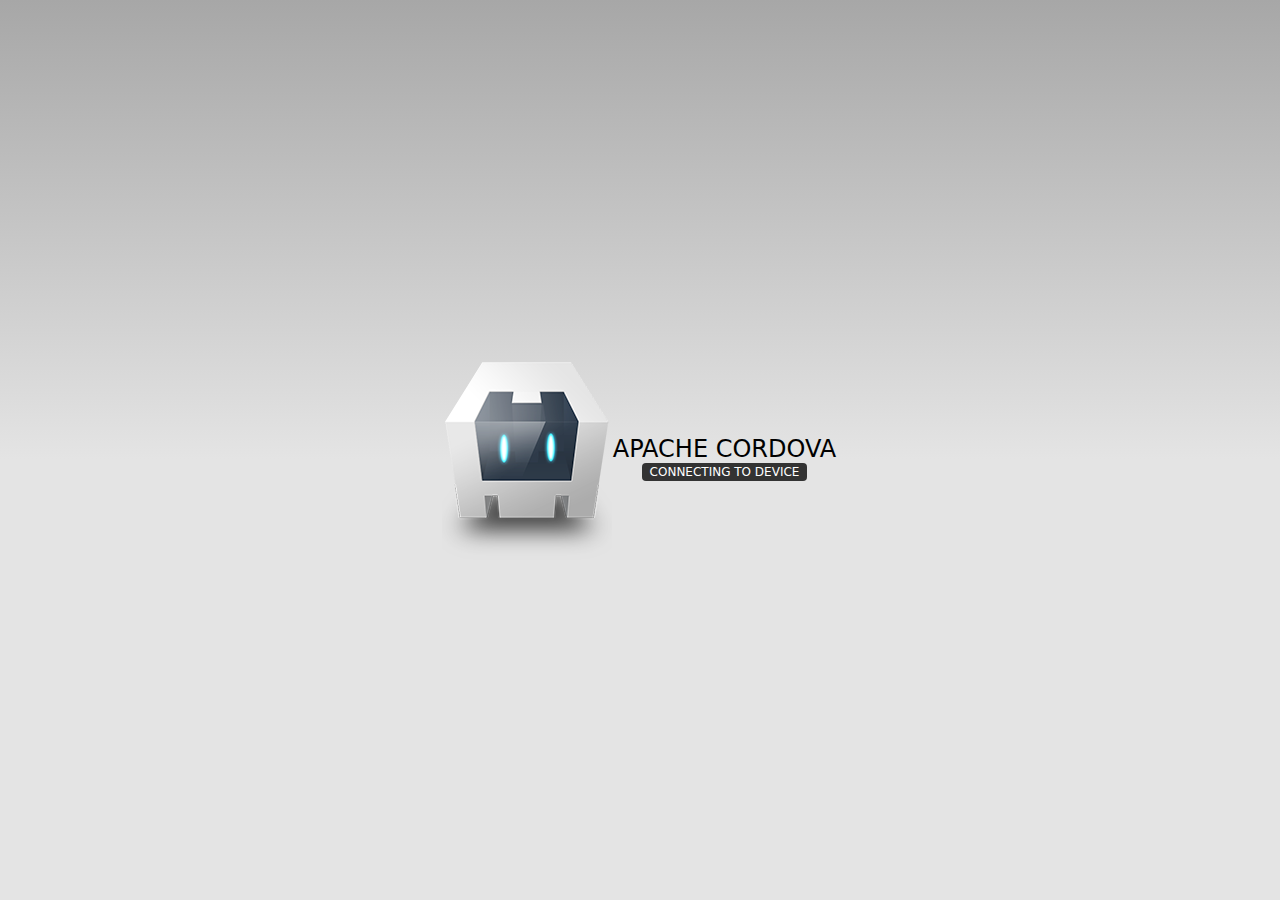
==== www/index.html @ f47e762b "add www files" ====
<!DOCTYPE html>
<!--
    Licensed to the Apache Software Foundation (ASF) under one
    or more contributor license agreements.  See the NOTICE file
    distributed with this work for additional information
    regarding copyright ownership.  The ASF licenses this file
    to you under the Apache License, Version 2.0 (the
    "License"); you may not use this file except in compliance
    with the License.  You may obtain a copy of the License at

    http://www.apache.org/licenses/LICENSE-2.0

    Unless required by applicable law or agreed to in writing,
    software distributed under the License is distributed on an
    "AS IS" BASIS, WITHOUT WARRANTIES OR CONDITIONS OF ANY
     KIND, either express or implied.  See the License for the
    specific language governing permissions and limitations
    under the License.
-->
<html>
    <head>
        <meta charset="utf-8">
        <!--
        Customize this policy to fit your own app's needs. For more guidance, please refer to the docs:
            https://cordova.apache.org/docs/en/latest/
        Some notes:
            * https://ssl.gstatic.com is required only on Android and is needed for TalkBack to function properly
            * Disables use of inline scripts in order to mitigate risk of XSS vulnerabilities. To change this:
                * Enable inline JS: add 'unsafe-inline' to default-src
        -->
        <meta http-equiv="Content-Security-Policy" content="default-src 'self' data: https://ssl.gstatic.com 'unsafe-eval'; style-src 'self' 'unsafe-inline'; media-src *; img-src 'self' data: content:;">
        <meta name="format-detection" content="telephone=no">
        <meta name="msapplication-tap-highlight" content="no">
        <meta name="viewport" content="initial-scale=1, width=device-width, viewport-fit=cover">
        <meta name="color-scheme" content="light dark">
        <link rel="stylesheet" href="css/index.css">
        <title>Hello World</title>
    </head>
    <body>
        <div class="app">
            <h1>Apache Cordova</h1>
            <div id="deviceready" class="blink">
                <p class="event listening">Connecting to Device</p>
                <p class="event received">Device is Ready</p>
            </div>
        </div>
        <script src="cordova.js"></script>
        <script src="js/index.js"></script>
    </body>
</html>
---- www/css/index.css ----
/*
 * Licensed to the Apache Software Foundation (ASF) under one
 * or more contributor license agreements.  See the NOTICE file
 * distributed with this work for additional information
 * regarding copyright ownership.  The ASF licenses this file
 * to you under the Apache License, Version 2.0 (the
 * "License"); you may not use this file except in compliance
 * with the License.  You may obtain a copy of the License at
 *
 * http://www.apache.org/licenses/LICENSE-2.0
 *
 * Unless required by applicable law or agreed to in writing,
 * software distributed under the License is distributed on an
 * "AS IS" BASIS, WITHOUT WARRANTIES OR CONDITIONS OF ANY
 * KIND, either express or implied.  See the License for the
 * specific language governing permissions and limitations
 * under the License.
 */
* {
    -webkit-tap-highlight-color: rgba(0,0,0,0); /* make transparent link selection, adjust last value opacity 0 to 1.0 */
}

body {
    -webkit-touch-callout: none;                /* prevent callout to copy image, etc when tap to hold */
    -webkit-text-size-adjust: none;             /* prevent webkit from resizing text to fit */
    -webkit-user-select: none;                  /* prevent copy paste, to allow, change 'none' to 'text' */
    background-color:#E4E4E4;
    background-image:linear-gradient(to bottom, #A7A7A7 0%, #E4E4E4 51%);
    font-family: system-ui, -apple-system, -apple-system-font, 'Segoe UI', 'Roboto', sans-serif;
    font-size:12px;
    height:100vh;
    margin:0px;
    padding:0px;
    /* Padding to avoid the "unsafe" areas behind notches in the screen */
    padding: env(safe-area-inset-top, 0px) env(safe-area-inset-right, 0px) env(safe-area-inset-bottom, 0px) env(safe-area-inset-left, 0px);
    text-transform:uppercase;
    width:100%;
}

/* Portrait layout (default) */
.app {
    background:url(../img/logo.png) no-repeat center top; /* 170px x 200px */
    position:absolute;             /* position in the center of the screen */
    left:50%;
    top:50%;
    height:50px;                   /* text area height */
    width:225px;                   /* text area width */
    text-align:center;
    padding:180px 0px 0px 0px;     /* image height is 200px (bottom 20px are overlapped with text) */
    margin:-115px 0px 0px -112px;  /* offset vertical: half of image height and text area height */
                                   /* offset horizontal: half of text area width */
}

/* Landscape layout (with min-width) */
@media screen and (min-aspect-ratio: 1/1) and (min-width:400px) {
    .app {
        background-position:left center;
        padding:75px 0px 75px 170px;  /* padding-top + padding-bottom + text area = image height */
        margin:-90px 0px 0px -198px;  /* offset vertical: half of image height */
                                      /* offset horizontal: half of image width and text area width */
    }
}

h1 {
    font-size:24px;
    font-weight:normal;
    margin:0px;
    overflow:visible;
    padding:0px;
    text-align:center;
}

.event {
    border-radius:4px;
    color:#FFFFFF;
    font-size:12px;
    margin:0px 30px;
    padding:2px 0px;
}

.event.listening {
    background-color:#333333;
    display:block;
}

.event.received {
    background-color:#4B946A;
    display:none;
}

#deviceready.ready .event.listening { display: none; }
#deviceready.ready .event.received { display: block; }

@keyframes fade {
    from { opacity: 1.0; }
    50% { opacity: 0.4; }
    to { opacity: 1.0; }
}

.blink {
    animation:fade 3000ms infinite;
    -webkit-animation:fade 3000ms infinite;
}


@media screen and (prefers-color-scheme: dark) {
    body {
        background-image:linear-gradient(to bottom, #585858 0%, #1B1B1B 51%);
    }
}
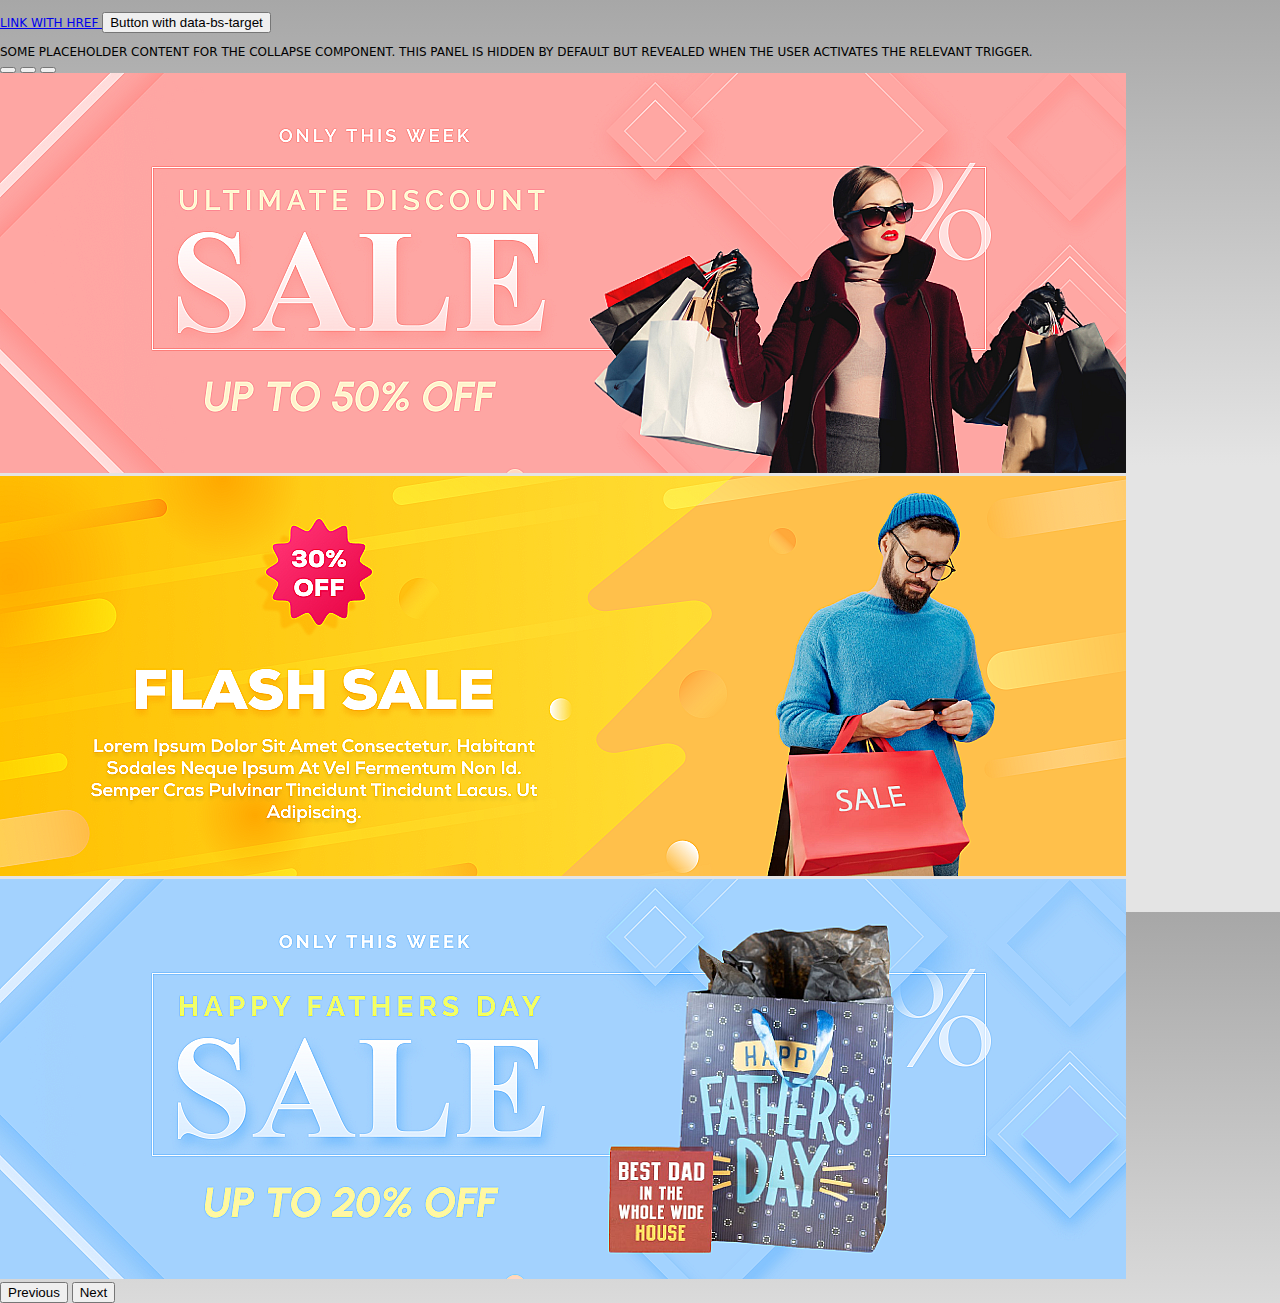
==== commit efaa95de: "index page change" ====
--- a/www/index.html
+++ b/www/index.html
@@ -1,50 +1,67 @@
 <!DOCTYPE html>
-<!--
-    Licensed to the Apache Software Foundation (ASF) under one
-    or more contributor license agreements.  See the NOTICE file
-    distributed with this work for additional information
-    regarding copyright ownership.  The ASF licenses this file
-    to you under the Apache License, Version 2.0 (the
-    "License"); you may not use this file except in compliance
-    with the License.  You may obtain a copy of the License at
-
-    http://www.apache.org/licenses/LICENSE-2.0
-
-    Unless required by applicable law or agreed to in writing,
-    software distributed under the License is distributed on an
-    "AS IS" BASIS, WITHOUT WARRANTIES OR CONDITIONS OF ANY
-     KIND, either express or implied.  See the License for the
-    specific language governing permissions and limitations
-    under the License.
--->
 <html>
     <head>
         <meta charset="utf-8">
-        <!--
-        Customize this policy to fit your own app's needs. For more guidance, please refer to the docs:
-            https://cordova.apache.org/docs/en/latest/
-        Some notes:
-            * https://ssl.gstatic.com is required only on Android and is needed for TalkBack to function properly
-            * Disables use of inline scripts in order to mitigate risk of XSS vulnerabilities. To change this:
-                * Enable inline JS: add 'unsafe-inline' to default-src
-        -->
         <meta http-equiv="Content-Security-Policy" content="default-src 'self' data: https://ssl.gstatic.com 'unsafe-eval'; style-src 'self' 'unsafe-inline'; media-src *; img-src 'self' data: content:;">
         <meta name="format-detection" content="telephone=no">
         <meta name="msapplication-tap-highlight" content="no">
         <meta name="viewport" content="initial-scale=1, width=device-width, viewport-fit=cover">
         <meta name="color-scheme" content="light dark">
+        <link href="css/bootstrap.min.css">
+  
         <link rel="stylesheet" href="css/index.css">
         <title>Hello World</title>
     </head>
     <body>
-        <div class="app">
-            <h1>Apache Cordova</h1>
-            <div id="deviceready" class="blink">
-                <p class="event listening">Connecting to Device</p>
-                <p class="event received">Device is Ready</p>
+        <div class="container">
+            <div class="row">
+                <div class="col-md-12">
+                    <p class="d-inline-flex gap-1">
+                        <a class="btn btn-primary" data-bs-toggle="collapse" href="#collapseExample" role="button" aria-expanded="false" aria-controls="collapseExample">
+                          Link with href
+                        </a>
+                        <button class="btn btn-primary" type="button" data-bs-toggle="collapse" data-bs-target="#collapseExample" aria-expanded="false" aria-controls="collapseExample">
+                          Button with data-bs-target
+                        </button>
+                      </p>
+                      <div class="collapse" id="collapseExample">
+                        <div class="card card-body">
+                          Some placeholder content for the collapse component. This panel is hidden by default but revealed when the user activates the relevant trigger.
+                        </div>
+                      </div>
+                    <div id="carouselExampleIndicators" class="carousel slide">
+                        <div class="carousel-indicators">
+                            <button type="button" data-bs-target="#carouselExampleIndicators" data-bs-slide-to="0" class="active" aria-current="true" aria-label="Slide 1"></button>
+                            <button type="button" data-bs-target="#carouselExampleIndicators" data-bs-slide-to="1" aria-label="Slide 2"></button>
+                            <button type="button" data-bs-target="#carouselExampleIndicators" data-bs-slide-to="2" aria-label="Slide 3"></button>
+                        </div>
+                        <div class="carousel-inner">
+                            <div class="carousel-item active">
+                                <img src="images/slider_one-cover.png" class="d-block w-100" alt="...">
+                            </div>
+                            <div class="carousel-item">
+                                <img src="images/slider_two-cover.png" class="d-block w-100" alt="...">
+                            </div>
+                            <div class="carousel-item">
+                                <img src="images/slider_three-cover.png" class="d-block w-100" alt="...">
+                            </div>
+                        </div>
+                        <button class="carousel-control-prev" type="button" data-bs-target="#carouselExampleIndicators" data-bs-slide="prev">
+                            <span class="carousel-control-prev-icon" aria-hidden="true"></span>
+                            <span class="visually-hidden">Previous</span>
+                        </button>
+                        <button class="carousel-control-next" type="button" data-bs-target="#carouselExampleIndicators" data-bs-slide="next">
+                            <span class="carousel-control-next-icon" aria-hidden="true"></span>
+                            <span class="visually-hidden">Next</span>
+                        </button>
+                      </div>
+                </div>
             </div>
         </div>
+        <script src="js/bootstrap.bundle.min.js"></script>
+        <script src="js/jquery-3.7.1.min.js"></script>
+  
         <script src="cordova.js"></script>
         <script src="js/index.js"></script>
     </body>
-</html>
+</html>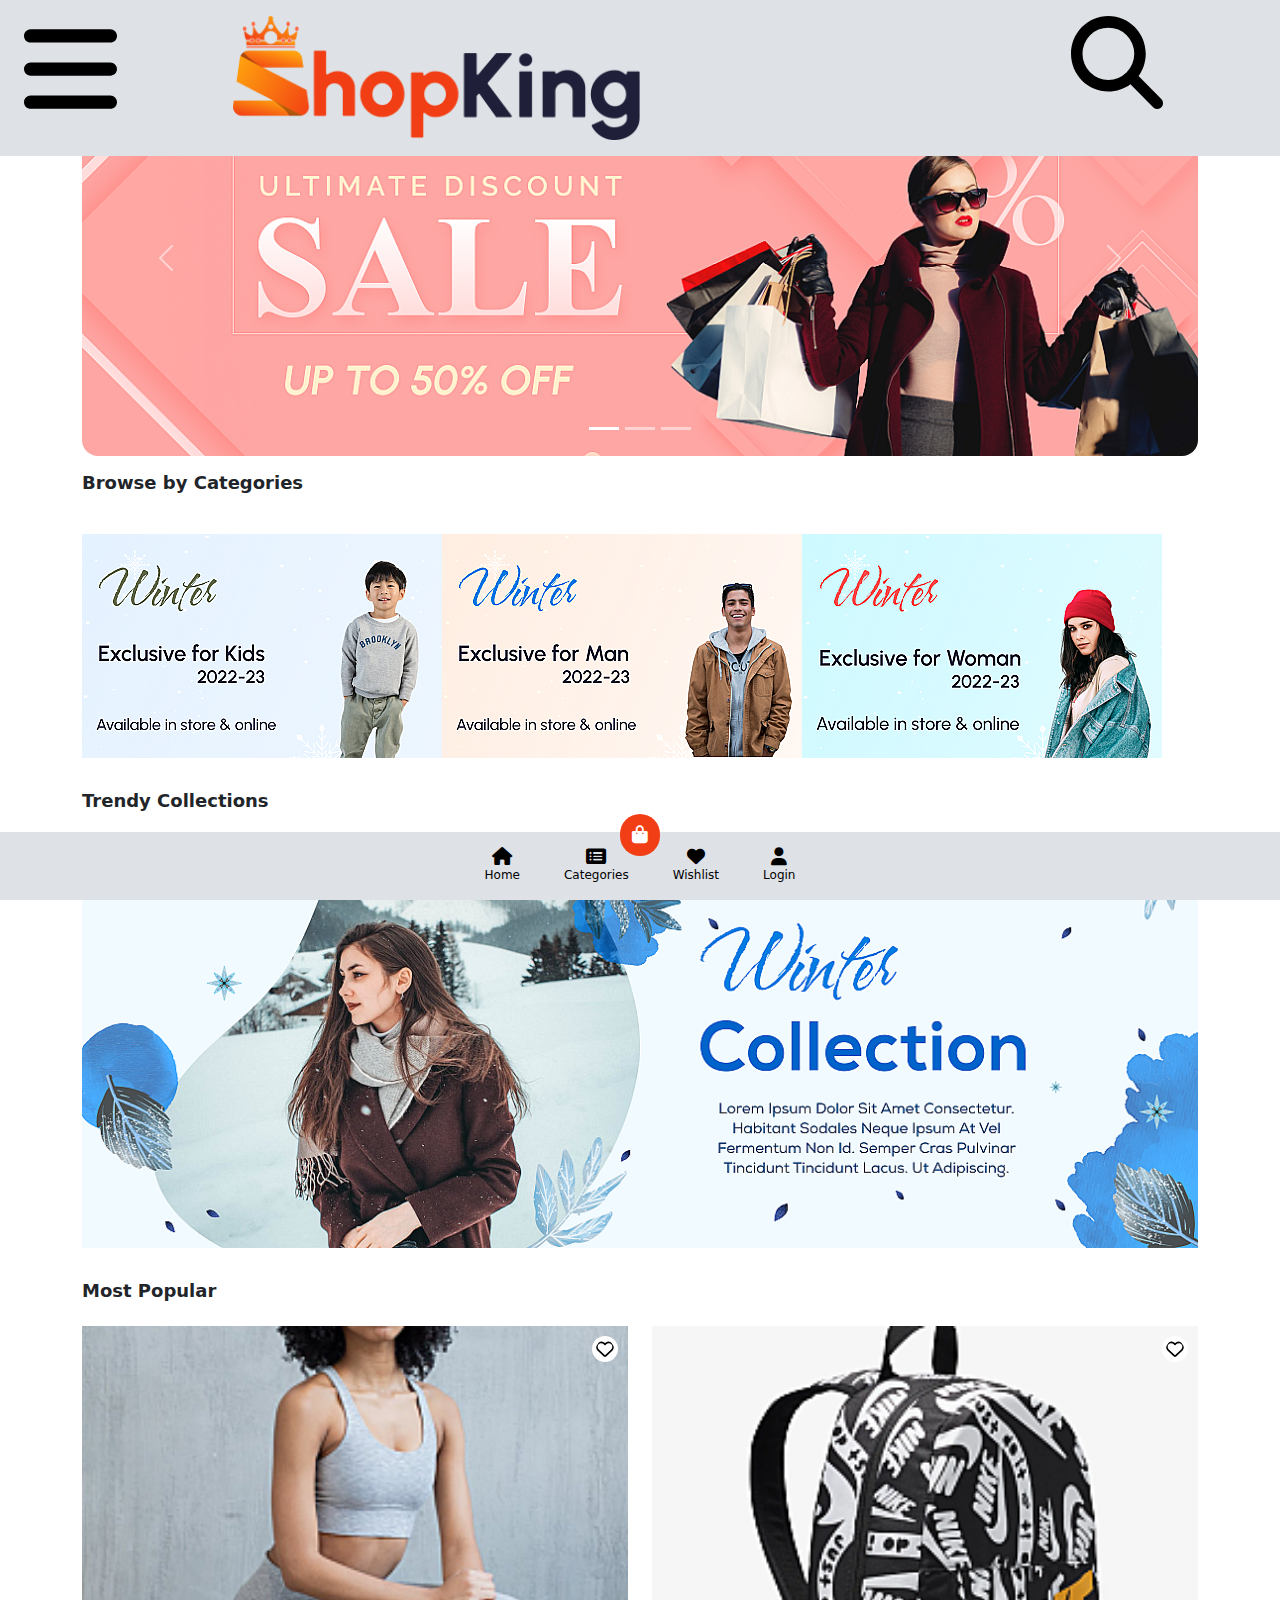
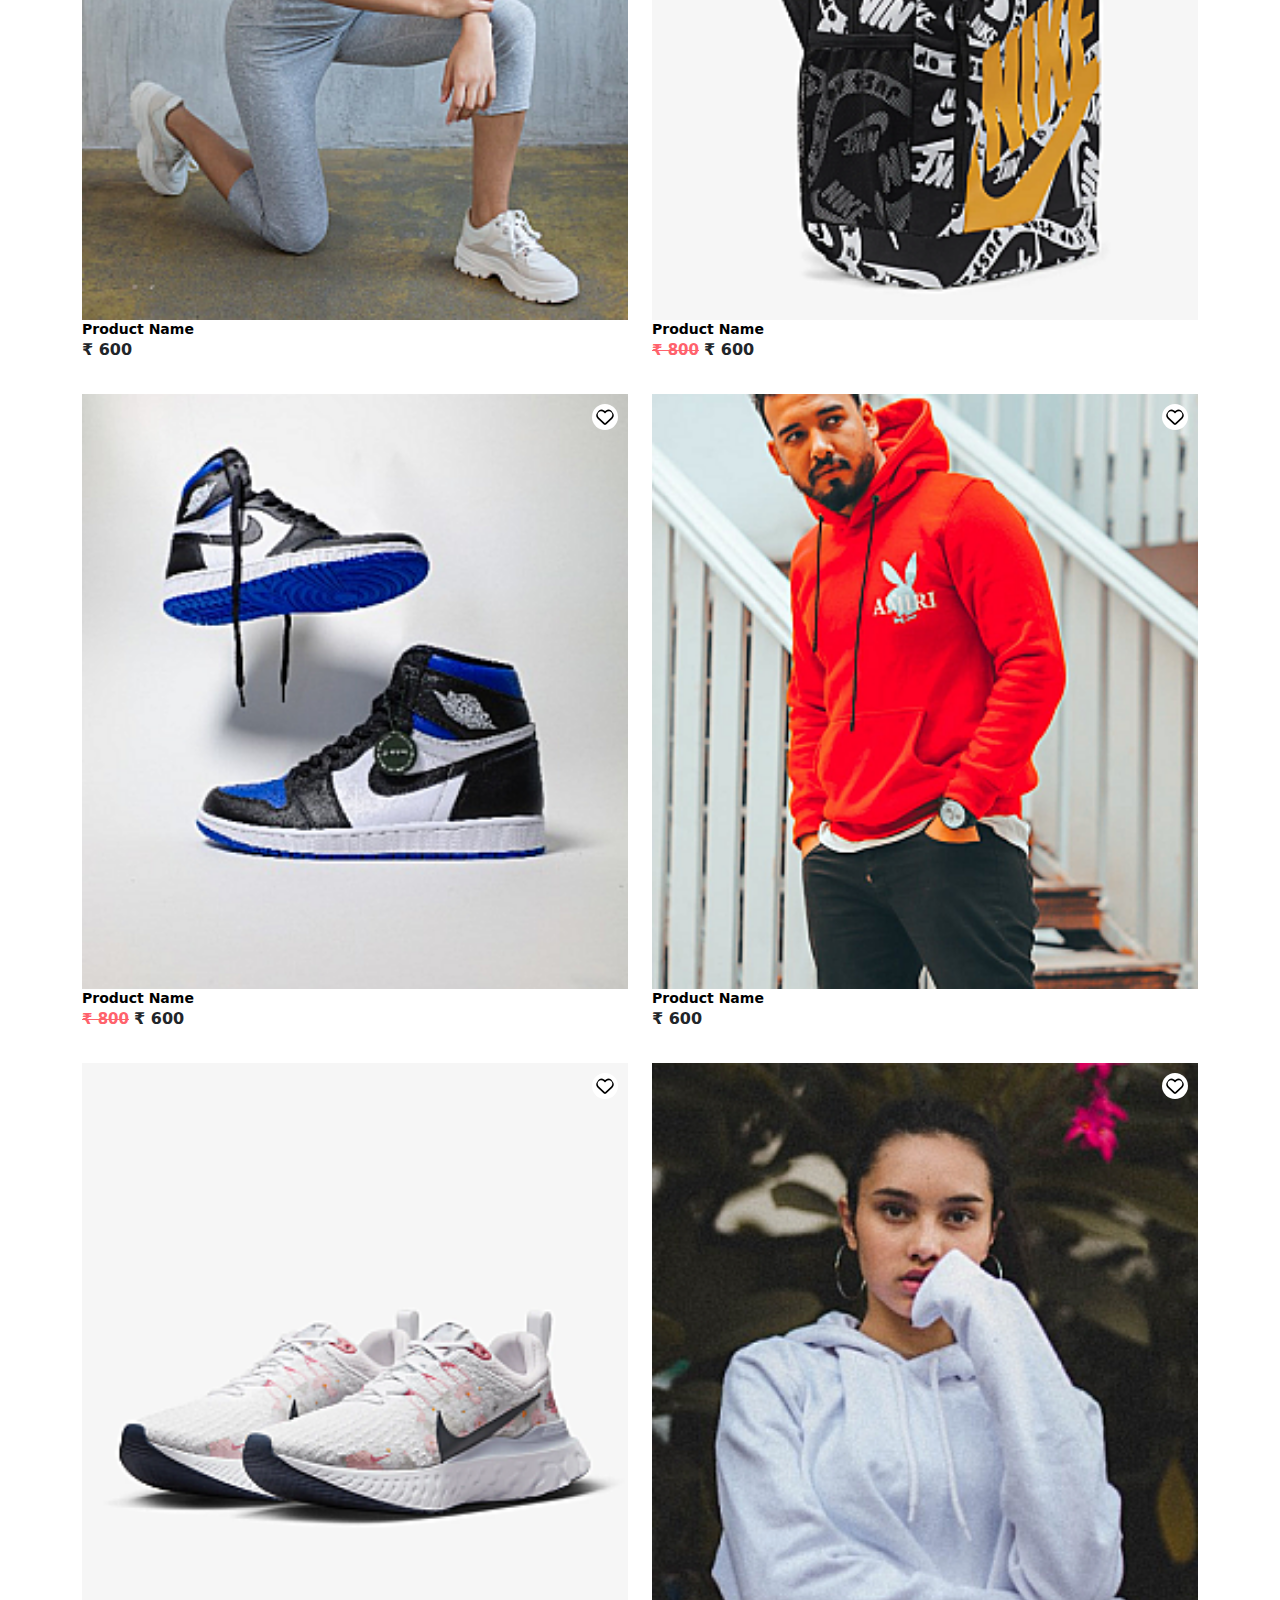
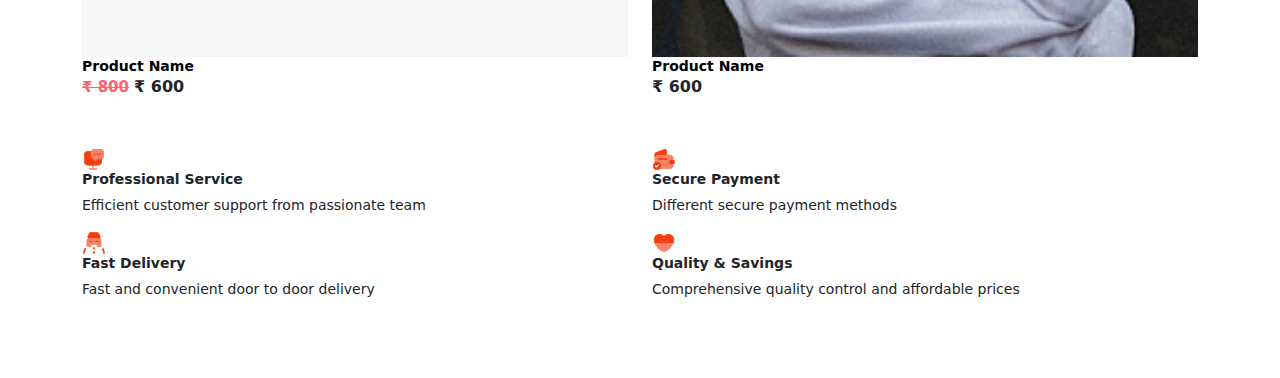
==== commit b907ee3a: "add new files" ====
--- a/www/index.html
+++ b/www/index.html
@@ -2,33 +2,21 @@
 <html>
     <head>
         <meta charset="utf-8">
-        <meta http-equiv="Content-Security-Policy" content="default-src 'self' data: https://ssl.gstatic.com 'unsafe-eval'; style-src 'self' 'unsafe-inline'; media-src *; img-src 'self' data: content:;">
-        <meta name="format-detection" content="telephone=no">
-        <meta name="msapplication-tap-highlight" content="no">
-        <meta name="viewport" content="initial-scale=1, width=device-width, viewport-fit=cover">
-        <meta name="color-scheme" content="light dark">
-        <link href="css/bootstrap.min.css">
+        <meta name="viewport" content="width=device-width, initial-scale=1">
+        <link rel="stylesheet" href="css/bootstrap.min.css">
+        <link rel="stylesheet" href="https://cdn.jsdelivr.net/npm/swiper@9/swiper-bundle.min.css">
   
-        <link rel="stylesheet" href="css/index.css">
-        <title>Hello World</title>
+        <link rel="stylesheet" href="css/style.css">
+        <link rel="stylesheet" href="fontawesome/css/all.min.css">
+        
+        <title>PKP APP</title>
     </head>
     <body>
+        <div class="header"></div>
+
         <div class="container">
             <div class="row">
-                <div class="col-md-12">
-                    <p class="d-inline-flex gap-1">
-                        <a class="btn btn-primary" data-bs-toggle="collapse" href="#collapseExample" role="button" aria-expanded="false" aria-controls="collapseExample">
-                          Link with href
-                        </a>
-                        <button class="btn btn-primary" type="button" data-bs-toggle="collapse" data-bs-target="#collapseExample" aria-expanded="false" aria-controls="collapseExample">
-                          Button with data-bs-target
-                        </button>
-                      </p>
-                      <div class="collapse" id="collapseExample">
-                        <div class="card card-body">
-                          Some placeholder content for the collapse component. This panel is hidden by default but revealed when the user activates the relevant trigger.
-                        </div>
-                      </div>
+                <div class="col-md-12">  
                     <div id="carouselExampleIndicators" class="carousel slide">
                         <div class="carousel-indicators">
                             <button type="button" data-bs-target="#carouselExampleIndicators" data-bs-slide-to="0" class="active" aria-current="true" aria-label="Slide 1"></button>
@@ -54,14 +42,346 @@
                             <span class="carousel-control-next-icon" aria-hidden="true"></span>
                             <span class="visually-hidden">Next</span>
                         </button>
-                      </div>
+                    </div>
+                </div>
+                <div class="col-md-12 py-3">
+                    <h2>Browse by Categories</h2>
+                    <!-- <script src="https://cdn.jsdelivr.net/npm/swiper@11/swiper-element-bundle.min.js"></script> -->
+                    <section class="section slider-section"> 
+                        <div class="swiper swiper-slider">
+                            <div id="all-cat" class="swiper-wrapper">
+                                <!-- <div class="swiper-slide">
+                                    <a href="">
+                                        <img class="w-100" src="images/men-thumb.png" alt="Swiper">
+                                        <span class="text">
+                                            Cat Name
+                                        </span>
+                                    </a> 
+                                </div> 
+                                <div class="swiper-slide">
+                                    <a href="">
+                                        <img class="w-100" src="images/clothing-thumb.png" alt="Swiper">
+                                        <span class="text">
+                                            Cat Name
+                                        </span>
+                                    </a>
+                                    
+                                </div> 
+                                <div class="swiper-slide">
+                                    <a href="">
+                                        <img class="w-100" src="images/hoodies_&_sweatshirts-thumb.png" alt="Swiper">
+                                        <span class="text">
+                                            Cat Name
+                                        </span>
+                                    </a>
+                                    
+                                </div> 
+                                <div class="swiper-slide">
+                                    <a href="">
+                                        <img class="w-100" src="images/jackets_&_vests-thumb.png" alt="Swiper">
+                                        <span class="text">
+                                            Cat Name
+                                        </span>
+                                    </a>
+                                    
+                                </div> 
+                                <div class="swiper-slide">
+                                    <a href="">
+                                        <img class="w-100" src="images/pants_&_tights-thumb.png" alt="Swiper">
+                                        <span class="text">
+                                            Cat Name
+                                        </span>
+                                    </a>
+                                    
+                                </div> 
+                                <div class="swiper-slide">
+                                    <a href="">
+                                        <img class="w-100" src="images/shoes-thumb.png" alt="Swiper">
+                                        <span class="text">
+                                            Cat Name
+                                        </span>
+                                    </a>
+                                    
+                                </div> 
+                                <div class="swiper-slide">
+                                    <a href="">
+                                        <img class="w-100" src="images/tops_&_t-shirts-thumb.png" alt="Swiper">
+                                        <span class="text">
+                                            Cat Name
+                                        </span>
+                                    </a>
+                                    
+                                </div> 
+                                <div class="swiper-slide">
+                                    <a href="">
+                                        <img class="w-100" src="images/shoes-thumb.png" alt="Swiper">
+                                        <span class="text">
+                                            Cat Name
+                                        </span>
+                                    </a> 
+                                </div>  -->
+                            </div>
+                        </div> 
+                    </section>  
+                </div>
+                <div class="col-md-12 py-3"> 
+                    <section class="section slider-section"> 
+                        <div class="swiper winter-slider">
+                            <div class="swiper-wrapper">
+                                <div class="winter-slider">
+                                    <a href="">
+                                        <img class="w-100" src="images/winter_exclusive_for_kids-cover.png" alt="Swiper"> 
+                                    </a>
+                                    
+                                </div> 
+                                <div class="winter-slider">
+                                    <a href="">
+                                        <img class="w-100" src="images/winter_exclusive_for_man-cover.png" alt="Swiper"> 
+                                    </a>
+                                    
+                                </div> 
+                                <div class="winter-slider">
+                                    <a href="">
+                                        <img class="w-100" src="images/winter_exclusive_for_woman-cover.png" alt="Swiper"> 
+                                    </a>
+                                    
+                                </div>  
+                            </div>
+                        </div> 
+                    </section> 
+                </div>
+                <div class="col-md-12 py-3">
+                    <h2>Trendy Collections</h2>
+                    <div class="row" id="all">
+                        <!-- <div class="col-6 my-3">
+                            <div class="img-box"> 
+                                <img class="wishlist-icon" src="images/heart-regular.svg" alt="Icon"> 
+                                <a href="">
+                                    <img class="w-100" src="images/1-cover.png" alt="Image">
+                                </a>
+                            </div>
+                            <div class="text-box">
+                                <a href="">
+                                    <p>Product Name</p>
+                                </a> 
+                                <span>&#8377; 600</span>
+                            </div>  
+                        </div>  -->
+                        <!-- <div class="col-6 my-3">
+                            <div class="img-box"> 
+                                <img class="wishlist-icon" src="images/heart-regular.svg" alt="Icon"> 
+                                <a href="">
+                                    <img class="w-100" src="images/1-cover (1).png" alt="Image">
+                                </a>
+                            </div>
+                            <div class="text-box">
+                                <a href="">
+                                    <p>Product Name</p>
+                                </a>
+                                <span class="sale">&#8377; 800</span>
+                                <span>&#8377; 600</span>
+                            </div>  
+                        </div> 
+                        <div class="col-6 my-3">
+                            <div class="img-box"> 
+                                <img class="wishlist-icon" src="images/heart-regular.svg" alt="Icon"> 
+                                <a href="">
+                                    <img class="w-100" src="images/1-cover (2).png" alt="Image">
+                                </a>
+                            </div>
+                            <div class="text-box">
+                                <a href="">
+                                    <p>Product Name</p>
+                                </a>
+                                <span class="sale">&#8377; 800</span>
+                                <span>&#8377; 600</span>
+                            </div>  
+                        </div> 
+                        <div class="col-6 my-3">
+                            <div class="img-box"> 
+                                <img class="wishlist-icon" src="images/heart-regular.svg" alt="Icon"> 
+                                <a href="">
+                                    <img class="w-100" src="images/1-cover (3).png" alt="Image">
+                                </a>
+                            </div>
+                            <div class="text-box">
+                                <a href="">
+                                    <p>Product Name</p>
+                                </a> 
+                                <span>&#8377; 600</span>
+                            </div>  
+                        </div> 
+                        <div class="col-6 my-3">
+                            <div class="img-box"> 
+                                <img class="wishlist-icon" src="images/heart-regular.svg" alt="Icon"> 
+                                <a href="">
+                                    <img class="w-100" src="images/1-cover (4).png" alt="Image">
+                                </a>
+                            </div>
+                            <div class="text-box">
+                                <a href="">
+                                    <p>Product Name</p>
+                                </a>
+                                <span class="sale">&#8377; 800</span>
+                                <span>&#8377; 600</span>
+                            </div>  
+                        </div> 
+                        <div class="col-6 my-3">
+                            <div class="img-box"> 
+                                <img class="wishlist-icon" src="images/heart-regular.svg" alt="Icon"> 
+                                <a href="">
+                                    <img class="w-100" src="images/1-cover (5).png" alt="Image">
+                                </a>
+                            </div>
+                            <div class="text-box">
+                                <a href="">
+                                    <p>Product Name</p>
+                                </a> 
+                                <span>&#8377; 600</span>
+                            </div>  
+                        </div>  -->
+                    </div>
+                </div>
+                <div class="col-md-12 py-3">
+                    <a href="">
+                        <img class="w-100" src="images/winter_collection-preview.png" alt="Image">
+                    </a>
+                </div>
+                <div class="col-md-12 py-3">
+                    <h2>Most Popular</h2>
+                    <div class="row">
+                        <div class="col-6 my-3">
+                            <div class="img-box"> 
+                                <img class="wishlist-icon" src="images/heart-regular.svg" alt="Icon"> 
+                                <a href="">
+                                    <img class="w-100" src="images/1-cover (6).png" alt="Image">
+                                </a>
+                            </div>
+                            <div class="text-box">
+                                <a href="">
+                                    <p>Product Name</p>
+                                </a> 
+                                <span>&#8377; 600</span>
+                            </div>  
+                        </div> 
+                        <div class="col-6 my-3">
+                            <div class="img-box"> 
+                                <img class="wishlist-icon" src="images/heart-regular.svg" alt="Icon"> 
+                                <a href="">
+                                    <img class="w-100" src="images/1-cover (7).png" alt="Image">
+                                </a>
+                            </div>
+                            <div class="text-box">
+                                <a href="">
+                                    <p>Product Name</p>
+                                </a>
+                                <span class="sale">&#8377; 800</span>
+                                <span>&#8377; 600</span>
+                            </div>  
+                        </div> 
+                        <div class="col-6 my-3">
+                            <div class="img-box"> 
+                                <img class="wishlist-icon" src="images/heart-regular.svg" alt="Icon"> 
+                                <a href="">
+                                    <img class="w-100" src="images/1-cover (8).png" alt="Image">
+                                </a>
+                            </div>
+                            <div class="text-box">
+                                <a href="">
+                                    <p>Product Name</p>
+                                </a>
+                                <span class="sale">&#8377; 800</span>
+                                <span>&#8377; 600</span>
+                            </div>  
+                        </div> 
+                        <div class="col-6 my-3">
+                            <div class="img-box"> 
+                                <img class="wishlist-icon" src="images/heart-regular.svg" alt="Icon"> 
+                                <a href="">
+                                    <img class="w-100" src="images/1-cover (9).png" alt="Image">
+                                </a>
+                            </div>
+                            <div class="text-box">
+                                <a href="">
+                                    <p>Product Name</p>
+                                </a> 
+                                <span>&#8377; 600</span>
+                            </div>  
+                        </div> 
+                        <div class="col-6 my-3">
+                            <div class="img-box"> 
+                                <img class="wishlist-icon" src="images/heart-regular.svg" alt="Icon"> 
+                                <a href="">
+                                    <img class="w-100" src="images/1-cover (10).png" alt="Image">
+                                </a>
+                            </div>
+                            <div class="text-box">
+                                <a href="">
+                                    <p>Product Name</p>
+                                </a>
+                                <span class="sale">&#8377; 800</span>
+                                <span>&#8377; 600</span>
+                            </div>  
+                        </div> 
+                        <div class="col-6 my-3">
+                            <div class="img-box"> 
+                                <img class="wishlist-icon" src="images/heart-regular.svg" alt="Icon"> 
+                                <a href="">
+                                    <img class="w-100" src="images/1-cover (11).png" alt="Image">
+                                </a>
+                            </div>
+                            <div class="text-box">
+                                <a href="">
+                                    <p>Product Name</p>
+                                </a> 
+                                <span>&#8377; 600</span>
+                            </div>  
+                        </div> 
+                    </div>
+                </div>
+                <div class="col-md-12 py-3 mb-5">
+                    <div class="row">
+                        <div class="col-6">
+                            <div class="box">
+                                <img src="images/professional_service-thumb.png" alt="Icon">
+                                <h3>Professional Service</h3>
+                                <p>Efficient customer support from passionate team</p>
+                            </div> 
+                        </div>
+                        <div class="col-6">
+                            <div class="box">
+                                <img src="images/secure_payment-thumb.png" alt="Icon">
+                                <h3>Secure Payment</h3>
+                                <p>Different secure payment methods</p>
+                            </div> 
+                        </div> 
+                        <div class="col-6">
+                            <div class="box">
+                                <img src="images/fast_delivery-thumb.png" alt="Icon">
+                                <h3>Fast Delivery</h3>
+                                <p>Fast and convenient door to door delivery</p>
+                            </div> 
+                        </div>
+                        <div class="col-6">
+                            <div class="box">
+                                <img src="images/quality_&_savings-thumb.png" alt="Icon">
+                                <h3>Quality & Savings</h3>
+                                <p>Comprehensive quality control and affordable prices</p>
+                            </div> 
+                        </div>
+                    </div>
                 </div>
             </div>
         </div>
-        <script src="js/bootstrap.bundle.min.js"></script>
-        <script src="js/jquery-3.7.1.min.js"></script>
-  
-        <script src="cordova.js"></script>
+
+
+        <script src="js/jquery-3.7.1.min.js"></script> 
+        <script src="js/bootstrap.bundle.min.js"></script> 
+        <script src="https://cdn.jsdelivr.net/npm/swiper@9/swiper-bundle.min.js"></script> 
         <script src="js/index.js"></script>
+        <script src="js/custom.js"></script> 
+        <script>
+            header();
+        </script>
     </body>
 </html>--- a/www/css/style.css
+++ b/www/css/style.css
@@ -0,0 +1,356 @@
+/* ============================= Index ================================= */
+h1.title {
+    color: #f23e14;
+    font-size: 26px;
+}
+i.fa{
+    cursor: pointer;
+}
+.container {
+    padding-top: 60px;
+}
+header {
+    position: fixed;
+    z-index: 99;
+    background-color: #dee2e6;
+}
+body{
+    position: relative;
+}
+nav {
+    position: fixed;
+    z-index: 99;
+    background: #dee2e6;
+    width: 100%;
+    bottom: 0;
+}
+nav .nav-item a i {
+    display: block;
+    text-align: center;
+    font-size: 18px;
+}
+i.fa-solid.fa-bag-shopping {
+    color: #fff;
+}
+nav a.nav-link {
+    font-size: 12px;
+    color: #000;
+}
+li.nav-item.cart-bag {
+    position: absolute;
+    top: -18px;
+}
+li.nav-item.cart-bag {
+    position: absolute;
+    top: -18px;
+    background: #f23e14;
+    border-radius: 100px;
+}
+.cart-bag a.nav-link { 
+    padding: 12px 12px; 
+}
+nav li.nav-item {
+    margin: 0 6px;
+}
+
+.carousel-item img {
+    border-radius: 16px;
+}
+
+
+
+/* Home Category Slider */
+.swiper-slide img {
+    border-top-right-radius: 16px;
+    border-top-left-radius: 16px;
+}
+.swiper-slide {
+    margin-right: 16px;
+    text-align: center;
+}
+.swiper-slide a {
+    font-size: 12px;
+    font-weight: 500;
+    color: #000;
+    text-decoration: none;
+}
+.slider-section a span.text {
+    text-transform: capitalize;
+    line-height: 16px;
+    display: block;
+    margin: 10px 0 0 0;
+}
+/*  */
+h2 {
+    font-size: 18px;
+    font-weight: 700;
+}
+img.wishlist-icon {
+    position: absolute;
+    width: 26px;
+    right: 10px;
+    top: 10px;
+    background: #fff;
+    padding: 4px;
+    border-radius: 100px;
+}
+.img-box {
+    position: relative;
+}
+.text-box a p, .text-box a {
+    font-size: 14px;
+    text-decoration: none;
+    color: #000;
+    font-weight: 600;
+    margin: 0;
+}
+.text-box span {
+    font-size: 16px;
+    font-weight: 700;
+}
+.text-box span.sale {
+    text-decoration-line: line-through;
+    font-size: 15px;
+    font-weight: 600;
+    color: #ff626c;
+}
+h3 {
+    font-size: 14px;
+    font-weight: 600;
+}
+p {
+    font-size: 14px;
+    line-height: 18px;
+}
+
+/* ========= Mobile Menu ========== */
+.menu-toggle{ 
+    height: 100%;
+    width: 80%;
+    top: 0;
+    left: -90%;
+    background: #fff;
+    overflow-y: auto;
+    scrollbar-width: none;
+    -ms-overflow-style: none;
+    z-index: 1099;
+    -webkit-transition: left 0.35s ease;
+    -moz-transition: left 0.35s ease;
+    -o-transition: left 0.35s ease;
+    transition: left 0.35s ease;
+}
+.cart-toggle{ 
+    height: 100%;
+    width: 100%;
+    top: 0;
+    right: -100%;
+    background: #fff;
+    overflow-y: auto;
+    scrollbar-width: none;
+    -ms-overflow-style: none;
+    z-index: 1099;
+    -webkit-transition: right 0.35s ease;
+    -moz-transition: right 0.35s ease;
+    -o-transition: right 0.35s ease;
+    transition: right 0.35s ease;
+}
+.menu-overlay {
+    background: rgba(0, 0, 0, .6);
+    width: 100%;
+    height: 100%;
+    position: fixed;
+    z-index: 99;
+    display: none;
+    overflow-y: auto;
+    scrollbar-width: none;
+    -ms-overflow-style: none; 
+    -webkit-transition: left 0.35s ease;
+    -moz-transition: left 0.35s ease;
+    -o-transition: left 0.35s ease;
+    transition: left 0.35s ease;
+}
+.menu-items li a {
+    color: #000;
+    text-decoration: none;
+}
+.menu-items li {
+    padding: 8px 0;
+    border-bottom: 1px solid #e7e7e7;
+}
+a.close-menu {
+    color: #f23e14;
+    border: 2px solid #f23e14;
+    border-radius: 100px; 
+    font-size: 10px;
+    width: 20px;
+    display: inline-block;
+    height: 20px;
+    text-align: center;
+}
+.open-menu {
+    cursor: pointer;
+}
+.info ul li a {
+    text-decoration: none;
+    color: #000;
+    font-size: 12px;
+}
+.info ul li.list-group-item {
+    border: 0;
+    padding-left: 0; 
+    padding-right: 11px;
+    line-height: 13px;
+}
+.follow-us a {
+    text-decoration: none;
+    font-size: 22px;
+    color: #000;
+    padding: 0 6px;
+}
+a.nav-link:hover,.menu-items li a:hover {
+    color: #f23e14;
+}
+
+/* ========= Cateory Menu========== */
+.cat-side-menu ul.dropdown-menu.show {
+    position: relative !important;
+    transform: none !important;
+}
+.cat-side-menu button.dropdown-toggle {
+    width: 100%;
+    text-align: left;
+}
+.dropdown-toggle::after {
+    position: absolute;
+    top: 18px;
+    right: 20px;
+} 
+.cat-side-menu .img-box a img {
+    height: 60px;
+}
+.cat-side-menu .nav-pills .nav-link.active {
+    background: #f23e14;
+    color:#fff;
+}
+.cat-side-menu .nav-pills .nav-link {
+    border: 1px solid #f23e14;
+    color: #f23e14;
+    padding: 10px;
+    margin: 8px 0;
+}
+.cat-side-menu .tab-content .tab-pane.show {
+    display: flex;
+}
+
+/* ========= Cart Menu========== */
+.cart-toggle .cart-box img {
+    width: 100px;
+}
+.cart-toggle button {
+    background-color: #f23e14;
+    color: #fff;
+    border-radius: 100px;
+    border: 1px solid #f23e14;
+}
+.cart-toggle button:hover, .cart-toggle button:active {
+    background-color: transparent;
+    border-color: #f23e14;
+    color:#f23e14;
+}
+
+/* ========= Cart Quantity ========== */
+span.plus, span.minus {
+    font-size: 20px;
+    cursor: pointer;
+} 
+.number {
+    border: 1px solid #f23e14;
+    width: 100%;
+    margin: 20px 0;
+    background: #f23e14;
+    display: table-cell;
+}
+.number .minus, .number .plus {
+    padding: 6px 10px;
+    border: 2px solid #f23e14;
+    background: #f23e14;
+    color: #fff;
+}
+.number input {
+    width: 30px;
+    border: 0; 
+    background: #f23e14;
+    color: #fff;
+    height: 45px;
+}
+
+/* ========= Product Page ========== */
+.product-page ul li {
+    width: 50%;
+    display: inline-flex;
+    padding: 12px;
+}
+li a {
+    text-decoration: none;
+    color: #000;
+    font-size: 16px;
+}
+
+/* ========= Product Detail ========== */
+.product-detail h3 {
+    font-size: 20px;
+    font-weight: 700;
+    margin: 20px 0;
+}
+.product-detail span {
+    font-size: 20px;
+    font-weight: 600;
+    margin: 20px 0;
+}
+.nav-tabs li .nav-link {
+    padding: 10px 20px;
+    border: 1px solid #1f1f39;
+    border-radius: 100px;
+    margin: 20px 20px 20px 0;
+    color: #1f1f39;
+}
+.nav-tabs li .nav-link.active {
+    background-color: #1f1f39;
+    color: #fff; 
+}
+a.btn:hover {
+    border: 1px solid #f23e14;
+    color: #f23e14;
+}
+a.btn {
+    background: #f23e14;
+    color: #fff;
+    border: 1px solid #f23e14;
+    border-radius: 100px;
+    padding: 10px 30px;
+}
+a.addToCart.btn:hover i {
+    color: #f23e14;
+}
+
+/* ========= Product Page ========== */
+.product-page .dropdown {
+    background: #f23e14;
+    color: #fff;
+    border: 1px solid #f23e14;
+    border-radius: 100px;
+    padding: 10px 30px;
+}
+.product-page .dropdown a.dropdown-toggle {
+    color: #fff;
+    text-decoration: none;
+}
+.product-page .row {
+    align-items: baseline;
+}
+
+/* ========= Login Page ========== */
+.links a { 
+    color: #f23e14;
+    padding: 10px;
+}--- a/www/fontawesome/css/all.min.css
+++ b/www/fontawesome/css/all.min.css
@@ -0,0 +1,9 @@
+/*!
+ * Font Awesome Free 6.5.1 by @fontawesome - https://fontawesome.com
+ * License - https://fontawesome.com/license/free (Icons: CC BY 4.0, Fonts: SIL OFL 1.1, Code: MIT License)
+ * Copyright 2023 Fonticons, Inc.
+ */
+.fa{font-family:var(--fa-style-family,"Font Awesome 6 Free");font-weight:var(--fa-style,900)}.fa,.fa-brands,.fa-classic,.fa-regular,.fa-sharp,.fa-solid,.fab,.far,.fas{-moz-osx-font-smoothing:grayscale;-webkit-font-smoothing:antialiased;display:var(--fa-display,inline-block);font-style:normal;font-variant:normal;line-height:1;text-rendering:auto}.fa-classic,.fa-regular,.fa-solid,.far,.fas{font-family:"Font Awesome 6 Free"}.fa-brands,.fab{font-family:"Font Awesome 6 Brands"}.fa-1x{font-size:1em}.fa-2x{font-size:2em}.fa-3x{font-size:3em}.fa-4x{font-size:4em}.fa-5x{font-size:5em}.fa-6x{font-size:6em}.fa-7x{font-size:7em}.fa-8x{font-size:8em}.fa-9x{font-size:9em}.fa-10x{font-size:10em}.fa-2xs{font-size:.625em;line-height:.1em;vertical-align:.225em}.fa-xs{font-size:.75em;line-height:.08333em;vertical-align:.125em}.fa-sm{font-size:.875em;line-height:.07143em;vertical-align:.05357em}.fa-lg{font-size:1.25em;line-height:.05em;vertical-align:-.075em}.fa-xl{font-size:1.5em;line-height:.04167em;vertical-align:-.125em}.fa-2xl{font-size:2em;line-height:.03125em;vertical-align:-.1875em}.fa-fw{text-align:center;width:1.25em}.fa-ul{list-style-type:none;margin-left:var(--fa-li-margin,2.5em);padding-left:0}.fa-ul>li{position:relative}.fa-li{left:calc(var(--fa-li-width, 2em)*-1);position:absolute;text-align:center;width:var(--fa-li-width,2em);line-height:inherit}.fa-border{border-radius:var(--fa-border-radius,.1em);border:var(--fa-border-width,.08em) var(--fa-border-style,solid) var(--fa-border-color,#eee);padding:var(--fa-border-padding,.2em .25em .15em)}.fa-pull-left{float:left;margin-right:var(--fa-pull-margin,.3em)}.fa-pull-right{float:right;margin-left:var(--fa-pull-margin,.3em)}.fa-beat{-webkit-animation-name:fa-beat;animation-name:fa-beat;-webkit-animation-delay:var(--fa-animation-delay,0s);animation-delay:var(--fa-animation-delay,0s);-webkit-animation-direction:var(--fa-animation-direction,normal);animation-direction:var(--fa-animation-direction,normal);-webkit-animation-duration:var(--fa-animation-duration,1s);animation-duration:var(--fa-animation-duration,1s);-webkit-animation-iteration-count:var(--fa-animation-iteration-count,infinite);animation-iteration-count:var(--fa-animation-iteration-count,infinite);-webkit-animation-timing-function:var(--fa-animation-timing,ease-in-out);animation-timing-function:var(--fa-animation-timing,ease-in-out)}.fa-bounce{-webkit-animation-name:fa-bounce;animation-name:fa-bounce;-webkit-animation-delay:var(--fa-animation-delay,0s);animation-delay:var(--fa-animation-delay,0s);-webkit-animation-direction:var(--fa-animation-direction,normal);animation-direction:var(--fa-animation-direction,normal);-webkit-animation-duration:var(--fa-animation-duration,1s);animation-duration:var(--fa-animation-duration,1s);-webkit-animation-iteration-count:var(--fa-animation-iteration-count,infinite);animation-iteration-count:var(--fa-animation-iteration-count,infinite);-webkit-animation-timing-function:var(--fa-animation-timing,cubic-bezier(.28,.84,.42,1));animation-timing-function:var(--fa-animation-timing,cubic-bezier(.28,.84,.42,1))}.fa-fade{-webkit-animation-name:fa-fade;animation-name:fa-fade;-webkit-animation-iteration-count:var(--fa-animation-iteration-count,infinite);animation-iteration-count:var(--fa-animation-iteration-count,infinite);-webkit-animation-timing-function:var(--fa-animation-timing,cubic-bezier(.4,0,.6,1));animation-timing-function:var(--fa-animation-timing,cubic-bezier(.4,0,.6,1))}.fa-beat-fade,.fa-fade{-webkit-animation-delay:var(--fa-animation-delay,0s);animation-delay:var(--fa-animation-delay,0s);-webkit-animation-direction:var(--fa-animation-direction,normal);animation-direction:var(--fa-animation-direction,normal);-webkit-animation-duration:var(--fa-animation-duration,1s);animation-duration:var(--fa-animation-duration,1s)}.fa-beat-fade{-webkit-animation-name:fa-beat-fade;animation-name:fa-beat-fade;-webkit-animation-iteration-count:var(--fa-animation-iteration-count,infinite);animation-iteration-count:var(--fa-animation-iteration-count,infinite);-webkit-animation-timing-function:var(--fa-animation-timing,cubic-bezier(.4,0,.6,1));animation-timing-function:var(--fa-animation-timing,cubic-bezier(.4,0,.6,1))}.fa-flip{-webkit-animation-name:fa-flip;animation-name:fa-flip;-webkit-animation-delay:var(--fa-animation-delay,0s);animation-delay:var(--fa-animation-delay,0s);-webkit-animation-direction:var(--fa-animation-direction,normal);animation-direction:var(--fa-animation-direction,normal);-webkit-animation-duration:var(--fa-animation-duration,1s);animation-duration:var(--fa-animation-duration,1s);-webkit-animation-iteration-count:var(--fa-animation-iteration-count,infinite);animation-iteration-count:var(--fa-animation-iteration-count,infinite);-webkit-animation-timing-function:var(--fa-animation-timing,ease-in-out);animation-timing-function:var(--fa-animation-timing,ease-in-out)}.fa-shake{-webkit-animation-name:fa-shake;animation-name:fa-shake;-webkit-animation-duration:var(--fa-animation-duration,1s);animation-duration:var(--fa-animation-duration,1s);-webkit-animation-iteration-count:var(--fa-animation-iteration-count,infinite);animation-iteration-count:var(--fa-animation-iteration-count,infinite);-webkit-animation-timing-function:var(--fa-animation-timing,linear);animation-timing-function:var(--fa-animation-timing,linear)}.fa-shake,.fa-spin{-webkit-animation-delay:var(--fa-animation-delay,0s);animation-delay:var(--fa-animation-delay,0s);-webkit-animation-direction:var(--fa-animation-direction,normal);animation-direction:var(--fa-animation-direction,normal)}.fa-spin{-webkit-animation-name:fa-spin;animation-name:fa-spin;-webkit-animation-duration:var(--fa-animation-duration,2s);animation-duration:var(--fa-animation-duration,2s);-webkit-animation-iteration-count:var(--fa-animation-iteration-count,infinite);animation-iteration-count:var(--fa-animation-iteration-count,infinite);-webkit-animation-timing-function:var(--fa-animation-timing,linear);animation-timing-function:var(--fa-animation-timing,linear)}.fa-spin-reverse{--fa-animation-direction:reverse}.fa-pulse,.fa-spin-pulse{-webkit-animation-name:fa-spin;animation-name:fa-spin;-webkit-animation-direction:var(--fa-animation-direction,normal);animation-direction:var(--fa-animation-direction,normal);-webkit-animation-duration:var(--fa-animation-duration,1s);animation-duration:var(--fa-animation-duration,1s);-webkit-animation-iteration-count:var(--fa-animation-iteration-count,infinite);animation-iteration-count:var(--fa-animation-iteration-count,infinite);-webkit-animation-timing-function:var(--fa-animation-timing,steps(8));animation-timing-function:var(--fa-animation-timing,steps(8))}@media (prefers-reduced-motion:reduce){.fa-beat,.fa-beat-fade,.fa-bounce,.fa-fade,.fa-flip,.fa-pulse,.fa-shake,.fa-spin,.fa-spin-pulse{-webkit-animation-delay:-1ms;animation-delay:-1ms;-webkit-animation-duration:1ms;animation-duration:1ms;-webkit-animation-iteration-count:1;animation-iteration-count:1;-webkit-transition-delay:0s;transition-delay:0s;-webkit-transition-duration:0s;transition-duration:0s}}@-webkit-keyframes fa-beat{0%,90%{-webkit-transform:scale(1);transform:scale(1)}45%{-webkit-transform:scale(var(--fa-beat-scale,1.25));transform:scale(var(--fa-beat-scale,1.25))}}@keyframes fa-beat{0%,90%{-webkit-transform:scale(1);transform:scale(1)}45%{-webkit-transform:scale(var(--fa-beat-scale,1.25));transform:scale(var(--fa-beat-scale,1.25))}}@-webkit-keyframes fa-bounce{0%{-webkit-transform:scale(1) translateY(0);transform:scale(1) translateY(0)}10%{-webkit-transform:scale(var(--fa-bounce-start-scale-x,1.1),var(--fa-bounce-start-scale-y,.9)) translateY(0);transform:scale(var(--fa-bounce-start-scale-x,1.1),var(--fa-bounce-start-scale-y,.9)) translateY(0)}30%{-webkit-transform:scale(var(--fa-bounce-jump-scale-x,.9),var(--fa-bounce-jump-scale-y,1.1)) translateY(var(--fa-bounce-height,-.5em));transform:scale(var(--fa-bounce-jump-scale-x,.9),var(--fa-bounce-jump-scale-y,1.1)) translateY(var(--fa-bounce-height,-.5em))}50%{-webkit-transform:scale(var(--fa-bounce-land-scale-x,1.05),var(--fa-bounce-land-scale-y,.95)) translateY(0);transform:scale(var(--fa-bounce-land-scale-x,1.05),var(--fa-bounce-land-scale-y,.95)) translateY(0)}57%{-webkit-transform:scale(1) translateY(var(--fa-bounce-rebound,-.125em));transform:scale(1) translateY(var(--fa-bounce-rebound,-.125em))}64%{-webkit-transform:scale(1) translateY(0);transform:scale(1) translateY(0)}to{-webkit-transform:scale(1) translateY(0);transform:scale(1) translateY(0)}}@keyframes fa-bounce{0%{-webkit-transform:scale(1) translateY(0);transform:scale(1) translateY(0)}10%{-webkit-transform:scale(var(--fa-bounce-start-scale-x,1.1),var(--fa-bounce-start-scale-y,.9)) translateY(0);transform:scale(var(--fa-bounce-start-scale-x,1.1),var(--fa-bounce-start-scale-y,.9)) translateY(0)}30%{-webkit-transform:scale(var(--fa-bounce-jump-scale-x,.9),var(--fa-bounce-jump-scale-y,1.1)) translateY(var(--fa-bounce-height,-.5em));transform:scale(var(--fa-bounce-jump-scale-x,.9),var(--fa-bounce-jump-scale-y,1.1)) translateY(var(--fa-bounce-height,-.5em))}50%{-webkit-transform:scale(var(--fa-bounce-land-scale-x,1.05),var(--fa-bounce-land-scale-y,.95)) translateY(0);transform:scale(var(--fa-bounce-land-scale-x,1.05),var(--fa-bounce-land-scale-y,.95)) translateY(0)}57%{-webkit-transform:scale(1) translateY(var(--fa-bounce-rebound,-.125em));transform:scale(1) translateY(var(--fa-bounce-rebound,-.125em))}64%{-webkit-transform:scale(1) translateY(0);transform:scale(1) translateY(0)}to{-webkit-transform:scale(1) translateY(0);transform:scale(1) translateY(0)}}@-webkit-keyframes fa-fade{50%{opacity:var(--fa-fade-opacity,.4)}}@keyframes fa-fade{50%{opacity:var(--fa-fade-opacity,.4)}}@-webkit-keyframes fa-beat-fade{0%,to{opacity:var(--fa-beat-fade-opacity,.4);-webkit-transform:scale(1);transform:scale(1)}50%{opacity:1;-webkit-transform:scale(var(--fa-beat-fade-scale,1.125));transform:scale(var(--fa-beat-fade-scale,1.125))}}@keyframes fa-beat-fade{0%,to{opacity:var(--fa-beat-fade-opacity,.4);-webkit-transform:scale(1);transform:scale(1)}50%{opacity:1;-webkit-transform:scale(var(--fa-beat-fade-scale,1.125));transform:scale(var(--fa-beat-fade-scale,1.125))}}@-webkit-keyframes fa-flip{50%{-webkit-transform:rotate3d(var(--fa-flip-x,0),var(--fa-flip-y,1),var(--fa-flip-z,0),var(--fa-flip-angle,-180deg));transform:rotate3d(var(--fa-flip-x,0),var(--fa-flip-y,1),var(--fa-flip-z,0),var(--fa-flip-angle,-180deg))}}@keyframes fa-flip{50%{-webkit-transform:rotate3d(var(--fa-flip-x,0),var(--fa-flip-y,1),var(--fa-flip-z,0),var(--fa-flip-angle,-180deg));transform:rotate3d(var(--fa-flip-x,0),var(--fa-flip-y,1),var(--fa-flip-z,0),var(--fa-flip-angle,-180deg))}}@-webkit-keyframes fa-shake{0%{-webkit-transform:rotate(-15deg);transform:rotate(-15deg)}4%{-webkit-transform:rotate(15deg);transform:rotate(15deg)}8%,24%{-webkit-transform:rotate(-18deg);transform:rotate(-18deg)}12%,28%{-webkit-transform:rotate(18deg);transform:rotate(18deg)}16%{-webkit-transform:rotate(-22deg);transform:rotate(-22deg)}20%{-webkit-transform:rotate(22deg);transform:rotate(22deg)}32%{-webkit-transform:rotate(-12deg);transform:rotate(-12deg)}36%{-webkit-transform:rotate(12deg);transform:rotate(12deg)}40%,to{-webkit-transform:rotate(0deg);transform:rotate(0deg)}}@keyframes fa-shake{0%{-webkit-transform:rotate(-15deg);transform:rotate(-15deg)}4%{-webkit-transform:rotate(15deg);transform:rotate(15deg)}8%,24%{-webkit-transform:rotate(-18deg);transform:rotate(-18deg)}12%,28%{-webkit-transform:rotate(18deg);transform:rotate(18deg)}16%{-webkit-transform:rotate(-22deg);transform:rotate(-22deg)}20%{-webkit-transform:rotate(22deg);transform:rotate(22deg)}32%{-webkit-transform:rotate(-12deg);transform:rotate(-12deg)}36%{-webkit-transform:rotate(12deg);transform:rotate(12deg)}40%,to{-webkit-transform:rotate(0deg);transform:rotate(0deg)}}@-webkit-keyframes fa-spin{0%{-webkit-transform:rotate(0deg);transform:rotate(0deg)}to{-webkit-transform:rotate(1turn);transform:rotate(1turn)}}@keyframes fa-spin{0%{-webkit-transform:rotate(0deg);transform:rotate(0deg)}to{-webkit-transform:rotate(1turn);transform:rotate(1turn)}}.fa-rotate-90{-webkit-transform:rotate(90deg);transform:rotate(90deg)}.fa-rotate-180{-webkit-transform:rotate(180deg);transform:rotate(180deg)}.fa-rotate-270{-webkit-transform:rotate(270deg);transform:rotate(270deg)}.fa-flip-horizontal{-webkit-transform:scaleX(-1);transform:scaleX(-1)}.fa-flip-vertical{-webkit-transform:scaleY(-1);transform:scaleY(-1)}.fa-flip-both,.fa-flip-horizontal.fa-flip-vertical{-webkit-transform:scale(-1);transform:scale(-1)}.fa-rotate-by{-webkit-transform:rotate(var(--fa-rotate-angle,none));transform:rotate(var(--fa-rotate-angle,none))}.fa-stack{display:inline-block;height:2em;line-height:2em;position:relative;vertical-align:middle;width:2.5em}.fa-stack-1x,.fa-stack-2x{left:0;position:absolute;text-align:center;width:100%;z-index:var(--fa-stack-z-index,auto)}.fa-stack-1x{line-height:inherit}.fa-stack-2x{font-size:2em}.fa-inverse{color:var(--fa-inverse,#fff)}
+
+.fa-0:before{content:"\30"}.fa-1:before{content:"\31"}.fa-2:before{content:"\32"}.fa-3:before{content:"\33"}.fa-4:before{content:"\34"}.fa-5:before{content:"\35"}.fa-6:before{content:"\36"}.fa-7:before{content:"\37"}.fa-8:before{content:"\38"}.fa-9:before{content:"\39"}.fa-fill-drip:before{content:"\f576"}.fa-arrows-to-circle:before{content:"\e4bd"}.fa-chevron-circle-right:before,.fa-circle-chevron-right:before{content:"\f138"}.fa-at:before{content:"\40"}.fa-trash-alt:before,.fa-trash-can:before{content:"\f2ed"}.fa-text-height:before{content:"\f034"}.fa-user-times:before,.fa-user-xmark:before{content:"\f235"}.fa-stethoscope:before{content:"\f0f1"}.fa-comment-alt:before,.fa-message:before{content:"\f27a"}.fa-info:before{content:"\f129"}.fa-compress-alt:before,.fa-down-left-and-up-right-to-center:before{content:"\f422"}.fa-explosion:before{content:"\e4e9"}.fa-file-alt:before,.fa-file-lines:before,.fa-file-text:before{content:"\f15c"}.fa-wave-square:before{content:"\f83e"}.fa-ring:before{content:"\f70b"}.fa-building-un:before{content:"\e4d9"}.fa-dice-three:before{content:"\f527"}.fa-calendar-alt:before,.fa-calendar-days:before{content:"\f073"}.fa-anchor-circle-check:before{content:"\e4aa"}.fa-building-circle-arrow-right:before{content:"\e4d1"}.fa-volleyball-ball:before,.fa-volleyball:before{content:"\f45f"}.fa-arrows-up-to-line:before{content:"\e4c2"}.fa-sort-desc:before,.fa-sort-down:before{content:"\f0dd"}.fa-circle-minus:before,.fa-minus-circle:before{content:"\f056"}.fa-door-open:before{content:"\f52b"}.fa-right-from-bracket:before,.fa-sign-out-alt:before{content:"\f2f5"}.fa-atom:before{content:"\f5d2"}.fa-soap:before{content:"\e06e"}.fa-heart-music-camera-bolt:before,.fa-icons:before{content:"\f86d"}.fa-microphone-alt-slash:before,.fa-microphone-lines-slash:before{content:"\f539"}.fa-bridge-circle-check:before{content:"\e4c9"}.fa-pump-medical:before{content:"\e06a"}.fa-fingerprint:before{content:"\f577"}.fa-hand-point-right:before{content:"\f0a4"}.fa-magnifying-glass-location:before,.fa-search-location:before{content:"\f689"}.fa-forward-step:before,.fa-step-forward:before{content:"\f051"}.fa-face-smile-beam:before,.fa-smile-beam:before{content:"\f5b8"}.fa-flag-checkered:before{content:"\f11e"}.fa-football-ball:before,.fa-football:before{content:"\f44e"}.fa-school-circle-exclamation:before{content:"\e56c"}.fa-crop:before{content:"\f125"}.fa-angle-double-down:before,.fa-angles-down:before{content:"\f103"}.fa-users-rectangle:before{content:"\e594"}.fa-people-roof:before{content:"\e537"}.fa-people-line:before{content:"\e534"}.fa-beer-mug-empty:before,.fa-beer:before{content:"\f0fc"}.fa-diagram-predecessor:before{content:"\e477"}.fa-arrow-up-long:before,.fa-long-arrow-up:before{content:"\f176"}.fa-burn:before,.fa-fire-flame-simple:before{content:"\f46a"}.fa-male:before,.fa-person:before{content:"\f183"}.fa-laptop:before{content:"\f109"}.fa-file-csv:before{content:"\f6dd"}.fa-menorah:before{content:"\f676"}.fa-truck-plane:before{content:"\e58f"}.fa-record-vinyl:before{content:"\f8d9"}.fa-face-grin-stars:before,.fa-grin-stars:before{content:"\f587"}.fa-bong:before{content:"\f55c"}.fa-pastafarianism:before,.fa-spaghetti-monster-flying:before{content:"\f67b"}.fa-arrow-down-up-across-line:before{content:"\e4af"}.fa-spoon:before,.fa-utensil-spoon:before{content:"\f2e5"}.fa-jar-wheat:before{content:"\e517"}.fa-envelopes-bulk:before,.fa-mail-bulk:before{content:"\f674"}.fa-file-circle-exclamation:before{content:"\e4eb"}.fa-circle-h:before,.fa-hospital-symbol:before{content:"\f47e"}.fa-pager:before{content:"\f815"}.fa-address-book:before,.fa-contact-book:before{content:"\f2b9"}.fa-strikethrough:before{content:"\f0cc"}.fa-k:before{content:"\4b"}.fa-landmark-flag:before{content:"\e51c"}.fa-pencil-alt:before,.fa-pencil:before{content:"\f303"}.fa-backward:before{content:"\f04a"}.fa-caret-right:before{content:"\f0da"}.fa-comments:before{content:"\f086"}.fa-file-clipboard:before,.fa-paste:before{content:"\f0ea"}.fa-code-pull-request:before{content:"\e13c"}.fa-clipboard-list:before{content:"\f46d"}.fa-truck-loading:before,.fa-truck-ramp-box:before{content:"\f4de"}.fa-user-check:before{content:"\f4fc"}.fa-vial-virus:before{content:"\e597"}.fa-sheet-plastic:before{content:"\e571"}.fa-blog:before{content:"\f781"}.fa-user-ninja:before{content:"\f504"}.fa-person-arrow-up-from-line:before{content:"\e539"}.fa-scroll-torah:before,.fa-torah:before{content:"\f6a0"}.fa-broom-ball:before,.fa-quidditch-broom-ball:before,.fa-quidditch:before{content:"\f458"}.fa-toggle-off:before{content:"\f204"}.fa-archive:before,.fa-box-archive:before{content:"\f187"}.fa-person-drowning:before{content:"\e545"}.fa-arrow-down-9-1:before,.fa-sort-numeric-desc:before,.fa-sort-numeric-down-alt:before{content:"\f886"}.fa-face-grin-tongue-squint:before,.fa-grin-tongue-squint:before{content:"\f58a"}.fa-spray-can:before{content:"\f5bd"}.fa-truck-monster:before{content:"\f63b"}.fa-w:before{content:"\57"}.fa-earth-africa:before,.fa-globe-africa:before{content:"\f57c"}.fa-rainbow:before{content:"\f75b"}.fa-circle-notch:before{content:"\f1ce"}.fa-tablet-alt:before,.fa-tablet-screen-button:before{content:"\f3fa"}.fa-paw:before{content:"\f1b0"}.fa-cloud:before{content:"\f0c2"}.fa-trowel-bricks:before{content:"\e58a"}.fa-face-flushed:before,.fa-flushed:before{content:"\f579"}.fa-hospital-user:before{content:"\f80d"}.fa-tent-arrow-left-right:before{content:"\e57f"}.fa-gavel:before,.fa-legal:before{content:"\f0e3"}.fa-binoculars:before{content:"\f1e5"}.fa-microphone-slash:before{content:"\f131"}.fa-box-tissue:before{content:"\e05b"}.fa-motorcycle:before{content:"\f21c"}.fa-bell-concierge:before,.fa-concierge-bell:before{content:"\f562"}.fa-pen-ruler:before,.fa-pencil-ruler:before{content:"\f5ae"}.fa-people-arrows-left-right:before,.fa-people-arrows:before{content:"\e068"}.fa-mars-and-venus-burst:before{content:"\e523"}.fa-caret-square-right:before,.fa-square-caret-right:before{content:"\f152"}.fa-cut:before,.fa-scissors:before{content:"\f0c4"}.fa-sun-plant-wilt:before{content:"\e57a"}.fa-toilets-portable:before{content:"\e584"}.fa-hockey-puck:before{content:"\f453"}.fa-table:before{content:"\f0ce"}.fa-magnifying-glass-arrow-right:before{content:"\e521"}.fa-digital-tachograph:before,.fa-tachograph-digital:before{content:"\f566"}.fa-users-slash:before{content:"\e073"}.fa-clover:before{content:"\e139"}.fa-mail-reply:before,.fa-reply:before{content:"\f3e5"}.fa-star-and-crescent:before{content:"\f699"}.fa-house-fire:before{content:"\e50c"}.fa-minus-square:before,.fa-square-minus:before{content:"\f146"}.fa-helicopter:before{content:"\f533"}.fa-compass:before{content:"\f14e"}.fa-caret-square-down:before,.fa-square-caret-down:before{content:"\f150"}.fa-file-circle-question:before{content:"\e4ef"}.fa-laptop-code:before{content:"\f5fc"}.fa-swatchbook:before{content:"\f5c3"}.fa-prescription-bottle:before{content:"\f485"}.fa-bars:before,.fa-navicon:before{content:"\f0c9"}.fa-people-group:before{content:"\e533"}.fa-hourglass-3:before,.fa-hourglass-end:before{content:"\f253"}.fa-heart-broken:before,.fa-heart-crack:before{content:"\f7a9"}.fa-external-link-square-alt:before,.fa-square-up-right:before{content:"\f360"}.fa-face-kiss-beam:before,.fa-kiss-beam:before{content:"\f597"}.fa-film:before{content:"\f008"}.fa-ruler-horizontal:before{content:"\f547"}.fa-people-robbery:before{content:"\e536"}.fa-lightbulb:before{content:"\f0eb"}.fa-caret-left:before{content:"\f0d9"}.fa-circle-exclamation:before,.fa-exclamation-circle:before{content:"\f06a"}.fa-school-circle-xmark:before{content:"\e56d"}.fa-arrow-right-from-bracket:before,.fa-sign-out:before{content:"\f08b"}.fa-chevron-circle-down:before,.fa-circle-chevron-down:before{content:"\f13a"}.fa-unlock-alt:before,.fa-unlock-keyhole:before{content:"\f13e"}.fa-cloud-showers-heavy:before{content:"\f740"}.fa-headphones-alt:before,.fa-headphones-simple:before{content:"\f58f"}.fa-sitemap:before{content:"\f0e8"}.fa-circle-dollar-to-slot:before,.fa-donate:before{content:"\f4b9"}.fa-memory:before{content:"\f538"}.fa-road-spikes:before{content:"\e568"}.fa-fire-burner:before{content:"\e4f1"}.fa-flag:before{content:"\f024"}.fa-hanukiah:before{content:"\f6e6"}.fa-feather:before{content:"\f52d"}.fa-volume-down:before,.fa-volume-low:before{content:"\f027"}.fa-comment-slash:before{content:"\f4b3"}.fa-cloud-sun-rain:before{content:"\f743"}.fa-compress:before{content:"\f066"}.fa-wheat-alt:before,.fa-wheat-awn:before{content:"\e2cd"}.fa-ankh:before{content:"\f644"}.fa-hands-holding-child:before{content:"\e4fa"}.fa-asterisk:before{content:"\2a"}.fa-check-square:before,.fa-square-check:before{content:"\f14a"}.fa-peseta-sign:before{content:"\e221"}.fa-header:before,.fa-heading:before{content:"\f1dc"}.fa-ghost:before{content:"\f6e2"}.fa-list-squares:before,.fa-list:before{content:"\f03a"}.fa-phone-square-alt:before,.fa-square-phone-flip:before{content:"\f87b"}.fa-cart-plus:before{content:"\f217"}.fa-gamepad:before{content:"\f11b"}.fa-circle-dot:before,.fa-dot-circle:before{content:"\f192"}.fa-dizzy:before,.fa-face-dizzy:before{content:"\f567"}.fa-egg:before{content:"\f7fb"}.fa-house-medical-circle-xmark:before{content:"\e513"}.fa-campground:before{content:"\f6bb"}.fa-folder-plus:before{content:"\f65e"}.fa-futbol-ball:before,.fa-futbol:before,.fa-soccer-ball:before{content:"\f1e3"}.fa-paint-brush:before,.fa-paintbrush:before{content:"\f1fc"}.fa-lock:before{content:"\f023"}.fa-gas-pump:before{content:"\f52f"}.fa-hot-tub-person:before,.fa-hot-tub:before{content:"\f593"}.fa-map-location:before,.fa-map-marked:before{content:"\f59f"}.fa-house-flood-water:before{content:"\e50e"}.fa-tree:before{content:"\f1bb"}.fa-bridge-lock:before{content:"\e4cc"}.fa-sack-dollar:before{content:"\f81d"}.fa-edit:before,.fa-pen-to-square:before{content:"\f044"}.fa-car-side:before{content:"\f5e4"}.fa-share-alt:before,.fa-share-nodes:before{content:"\f1e0"}.fa-heart-circle-minus:before{content:"\e4ff"}.fa-hourglass-2:before,.fa-hourglass-half:before{content:"\f252"}.fa-microscope:before{content:"\f610"}.fa-sink:before{content:"\e06d"}.fa-bag-shopping:before,.fa-shopping-bag:before{content:"\f290"}.fa-arrow-down-z-a:before,.fa-sort-alpha-desc:before,.fa-sort-alpha-down-alt:before{content:"\f881"}.fa-mitten:before{content:"\f7b5"}.fa-person-rays:before{content:"\e54d"}.fa-users:before{content:"\f0c0"}.fa-eye-slash:before{content:"\f070"}.fa-flask-vial:before{content:"\e4f3"}.fa-hand-paper:before,.fa-hand:before{content:"\f256"}.fa-om:before{content:"\f679"}.fa-worm:before{content:"\e599"}.fa-house-circle-xmark:before{content:"\e50b"}.fa-plug:before{content:"\f1e6"}.fa-chevron-up:before{content:"\f077"}.fa-hand-spock:before{content:"\f259"}.fa-stopwatch:before{content:"\f2f2"}.fa-face-kiss:before,.fa-kiss:before{content:"\f596"}.fa-bridge-circle-xmark:before{content:"\e4cb"}.fa-face-grin-tongue:before,.fa-grin-tongue:before{content:"\f589"}.fa-chess-bishop:before{content:"\f43a"}.fa-face-grin-wink:before,.fa-grin-wink:before{content:"\f58c"}.fa-deaf:before,.fa-deafness:before,.fa-ear-deaf:before,.fa-hard-of-hearing:before{content:"\f2a4"}.fa-road-circle-check:before{content:"\e564"}.fa-dice-five:before{content:"\f523"}.fa-rss-square:before,.fa-square-rss:before{content:"\f143"}.fa-land-mine-on:before{content:"\e51b"}.fa-i-cursor:before{content:"\f246"}.fa-stamp:before{content:"\f5bf"}.fa-stairs:before{content:"\e289"}.fa-i:before{content:"\49"}.fa-hryvnia-sign:before,.fa-hryvnia:before{content:"\f6f2"}.fa-pills:before{content:"\f484"}.fa-face-grin-wide:before,.fa-grin-alt:before{content:"\f581"}.fa-tooth:before{content:"\f5c9"}.fa-v:before{content:"\56"}.fa-bangladeshi-taka-sign:before{content:"\e2e6"}.fa-bicycle:before{content:"\f206"}.fa-rod-asclepius:before,.fa-rod-snake:before,.fa-staff-aesculapius:before,.fa-staff-snake:before{content:"\e579"}.fa-head-side-cough-slash:before{content:"\e062"}.fa-ambulance:before,.fa-truck-medical:before{content:"\f0f9"}.fa-wheat-awn-circle-exclamation:before{content:"\e598"}.fa-snowman:before{content:"\f7d0"}.fa-mortar-pestle:before{content:"\f5a7"}.fa-road-barrier:before{content:"\e562"}.fa-school:before{content:"\f549"}.fa-igloo:before{content:"\f7ae"}.fa-joint:before{content:"\f595"}.fa-angle-right:before{content:"\f105"}.fa-horse:before{content:"\f6f0"}.fa-q:before{content:"\51"}.fa-g:before{content:"\47"}.fa-notes-medical:before{content:"\f481"}.fa-temperature-2:before,.fa-temperature-half:before,.fa-thermometer-2:before,.fa-thermometer-half:before{content:"\f2c9"}.fa-dong-sign:before{content:"\e169"}.fa-capsules:before{content:"\f46b"}.fa-poo-bolt:before,.fa-poo-storm:before{content:"\f75a"}.fa-face-frown-open:before,.fa-frown-open:before{content:"\f57a"}.fa-hand-point-up:before{content:"\f0a6"}.fa-money-bill:before{content:"\f0d6"}.fa-bookmark:before{content:"\f02e"}.fa-align-justify:before{content:"\f039"}.fa-umbrella-beach:before{content:"\f5ca"}.fa-helmet-un:before{content:"\e503"}.fa-bullseye:before{content:"\f140"}.fa-bacon:before{content:"\f7e5"}.fa-hand-point-down:before{content:"\f0a7"}.fa-arrow-up-from-bracket:before{content:"\e09a"}.fa-folder-blank:before,.fa-folder:before{content:"\f07b"}.fa-file-medical-alt:before,.fa-file-waveform:before{content:"\f478"}.fa-radiation:before{content:"\f7b9"}.fa-chart-simple:before{content:"\e473"}.fa-mars-stroke:before{content:"\f229"}.fa-vial:before{content:"\f492"}.fa-dashboard:before,.fa-gauge-med:before,.fa-gauge:before,.fa-tachometer-alt-average:before{content:"\f624"}.fa-magic-wand-sparkles:before,.fa-wand-magic-sparkles:before{content:"\e2ca"}.fa-e:before{content:"\45"}.fa-pen-alt:before,.fa-pen-clip:before{content:"\f305"}.fa-bridge-circle-exclamation:before{content:"\e4ca"}.fa-user:before{content:"\f007"}.fa-school-circle-check:before{content:"\e56b"}.fa-dumpster:before{content:"\f793"}.fa-shuttle-van:before,.fa-van-shuttle:before{content:"\f5b6"}.fa-building-user:before{content:"\e4da"}.fa-caret-square-left:before,.fa-square-caret-left:before{content:"\f191"}.fa-highlighter:before{content:"\f591"}.fa-key:before{content:"\f084"}.fa-bullhorn:before{content:"\f0a1"}.fa-globe:before{content:"\f0ac"}.fa-synagogue:before{content:"\f69b"}.fa-person-half-dress:before{content:"\e548"}.fa-road-bridge:before{content:"\e563"}.fa-location-arrow:before{content:"\f124"}.fa-c:before{content:"\43"}.fa-tablet-button:before{content:"\f10a"}.fa-building-lock:before{content:"\e4d6"}.fa-pizza-slice:before{content:"\f818"}.fa-money-bill-wave:before{content:"\f53a"}.fa-area-chart:before,.fa-chart-area:before{content:"\f1fe"}.fa-house-flag:before{content:"\e50d"}.fa-person-circle-minus:before{content:"\e540"}.fa-ban:before,.fa-cancel:before{content:"\f05e"}.fa-camera-rotate:before{content:"\e0d8"}.fa-air-freshener:before,.fa-spray-can-sparkles:before{content:"\f5d0"}.fa-star:before{content:"\f005"}.fa-repeat:before{content:"\f363"}.fa-cross:before{content:"\f654"}.fa-box:before{content:"\f466"}.fa-venus-mars:before{content:"\f228"}.fa-arrow-pointer:before,.fa-mouse-pointer:before{content:"\f245"}.fa-expand-arrows-alt:before,.fa-maximize:before{content:"\f31e"}.fa-charging-station:before{content:"\f5e7"}.fa-shapes:before,.fa-triangle-circle-square:before{content:"\f61f"}.fa-random:before,.fa-shuffle:before{content:"\f074"}.fa-person-running:before,.fa-running:before{content:"\f70c"}.fa-mobile-retro:before{content:"\e527"}.fa-grip-lines-vertical:before{content:"\f7a5"}.fa-spider:before{content:"\f717"}.fa-hands-bound:before{content:"\e4f9"}.fa-file-invoice-dollar:before{content:"\f571"}.fa-plane-circle-exclamation:before{content:"\e556"}.fa-x-ray:before{content:"\f497"}.fa-spell-check:before{content:"\f891"}.fa-slash:before{content:"\f715"}.fa-computer-mouse:before,.fa-mouse:before{content:"\f8cc"}.fa-arrow-right-to-bracket:before,.fa-sign-in:before{content:"\f090"}.fa-shop-slash:before,.fa-store-alt-slash:before{content:"\e070"}.fa-server:before{content:"\f233"}.fa-virus-covid-slash:before{content:"\e4a9"}.fa-shop-lock:before{content:"\e4a5"}.fa-hourglass-1:before,.fa-hourglass-start:before{content:"\f251"}.fa-blender-phone:before{content:"\f6b6"}.fa-building-wheat:before{content:"\e4db"}.fa-person-breastfeeding:before{content:"\e53a"}.fa-right-to-bracket:before,.fa-sign-in-alt:before{content:"\f2f6"}.fa-venus:before{content:"\f221"}.fa-passport:before{content:"\f5ab"}.fa-heart-pulse:before,.fa-heartbeat:before{content:"\f21e"}.fa-people-carry-box:before,.fa-people-carry:before{content:"\f4ce"}.fa-temperature-high:before{content:"\f769"}.fa-microchip:before{content:"\f2db"}.fa-crown:before{content:"\f521"}.fa-weight-hanging:before{content:"\f5cd"}.fa-xmarks-lines:before{content:"\e59a"}.fa-file-prescription:before{content:"\f572"}.fa-weight-scale:before,.fa-weight:before{content:"\f496"}.fa-user-friends:before,.fa-user-group:before{content:"\f500"}.fa-arrow-up-a-z:before,.fa-sort-alpha-up:before{content:"\f15e"}.fa-chess-knight:before{content:"\f441"}.fa-face-laugh-squint:before,.fa-laugh-squint:before{content:"\f59b"}.fa-wheelchair:before{content:"\f193"}.fa-arrow-circle-up:before,.fa-circle-arrow-up:before{content:"\f0aa"}.fa-toggle-on:before{content:"\f205"}.fa-person-walking:before,.fa-walking:before{content:"\f554"}.fa-l:before{content:"\4c"}.fa-fire:before{content:"\f06d"}.fa-bed-pulse:before,.fa-procedures:before{content:"\f487"}.fa-shuttle-space:before,.fa-space-shuttle:before{content:"\f197"}.fa-face-laugh:before,.fa-laugh:before{content:"\f599"}.fa-folder-open:before{content:"\f07c"}.fa-heart-circle-plus:before{content:"\e500"}.fa-code-fork:before{content:"\e13b"}.fa-city:before{content:"\f64f"}.fa-microphone-alt:before,.fa-microphone-lines:before{content:"\f3c9"}.fa-pepper-hot:before{content:"\f816"}.fa-unlock:before{content:"\f09c"}.fa-colon-sign:before{content:"\e140"}.fa-headset:before{content:"\f590"}.fa-store-slash:before{content:"\e071"}.fa-road-circle-xmark:before{content:"\e566"}.fa-user-minus:before{content:"\f503"}.fa-mars-stroke-up:before,.fa-mars-stroke-v:before{content:"\f22a"}.fa-champagne-glasses:before,.fa-glass-cheers:before{content:"\f79f"}.fa-clipboard:before{content:"\f328"}.fa-house-circle-exclamation:before{content:"\e50a"}.fa-file-arrow-up:before,.fa-file-upload:before{content:"\f574"}.fa-wifi-3:before,.fa-wifi-strong:before,.fa-wifi:before{content:"\f1eb"}.fa-bath:before,.fa-bathtub:before{content:"\f2cd"}.fa-underline:before{content:"\f0cd"}.fa-user-edit:before,.fa-user-pen:before{content:"\f4ff"}.fa-signature:before{content:"\f5b7"}.fa-stroopwafel:before{content:"\f551"}.fa-bold:before{content:"\f032"}.fa-anchor-lock:before{content:"\e4ad"}.fa-building-ngo:before{content:"\e4d7"}.fa-manat-sign:before{content:"\e1d5"}.fa-not-equal:before{content:"\f53e"}.fa-border-style:before,.fa-border-top-left:before{content:"\f853"}.fa-map-location-dot:before,.fa-map-marked-alt:before{content:"\f5a0"}.fa-jedi:before{content:"\f669"}.fa-poll:before,.fa-square-poll-vertical:before{content:"\f681"}.fa-mug-hot:before{content:"\f7b6"}.fa-battery-car:before,.fa-car-battery:before{content:"\f5df"}.fa-gift:before{content:"\f06b"}.fa-dice-two:before{content:"\f528"}.fa-chess-queen:before{content:"\f445"}.fa-glasses:before{content:"\f530"}.fa-chess-board:before{content:"\f43c"}.fa-building-circle-check:before{content:"\e4d2"}.fa-person-chalkboard:before{content:"\e53d"}.fa-mars-stroke-h:before,.fa-mars-stroke-right:before{content:"\f22b"}.fa-hand-back-fist:before,.fa-hand-rock:before{content:"\f255"}.fa-caret-square-up:before,.fa-square-caret-up:before{content:"\f151"}.fa-cloud-showers-water:before{content:"\e4e4"}.fa-bar-chart:before,.fa-chart-bar:before{content:"\f080"}.fa-hands-bubbles:before,.fa-hands-wash:before{content:"\e05e"}.fa-less-than-equal:before{content:"\f537"}.fa-train:before{content:"\f238"}.fa-eye-low-vision:before,.fa-low-vision:before{content:"\f2a8"}.fa-crow:before{content:"\f520"}.fa-sailboat:before{content:"\e445"}.fa-window-restore:before{content:"\f2d2"}.fa-plus-square:before,.fa-square-plus:before{content:"\f0fe"}.fa-torii-gate:before{content:"\f6a1"}.fa-frog:before{content:"\f52e"}.fa-bucket:before{content:"\e4cf"}.fa-image:before{content:"\f03e"}.fa-microphone:before{content:"\f130"}.fa-cow:before{content:"\f6c8"}.fa-caret-up:before{content:"\f0d8"}.fa-screwdriver:before{content:"\f54a"}.fa-folder-closed:before{content:"\e185"}.fa-house-tsunami:before{content:"\e515"}.fa-square-nfi:before{content:"\e576"}.fa-arrow-up-from-ground-water:before{content:"\e4b5"}.fa-glass-martini-alt:before,.fa-martini-glass:before{content:"\f57b"}.fa-rotate-back:before,.fa-rotate-backward:before,.fa-rotate-left:before,.fa-undo-alt:before{content:"\f2ea"}.fa-columns:before,.fa-table-columns:before{content:"\f0db"}.fa-lemon:before{content:"\f094"}.fa-head-side-mask:before{content:"\e063"}.fa-handshake:before{content:"\f2b5"}.fa-gem:before{content:"\f3a5"}.fa-dolly-box:before,.fa-dolly:before{content:"\f472"}.fa-smoking:before{content:"\f48d"}.fa-compress-arrows-alt:before,.fa-minimize:before{content:"\f78c"}.fa-monument:before{content:"\f5a6"}.fa-snowplow:before{content:"\f7d2"}.fa-angle-double-right:before,.fa-angles-right:before{content:"\f101"}.fa-cannabis:before{content:"\f55f"}.fa-circle-play:before,.fa-play-circle:before{content:"\f144"}.fa-tablets:before{content:"\f490"}.fa-ethernet:before{content:"\f796"}.fa-eur:before,.fa-euro-sign:before,.fa-euro:before{content:"\f153"}.fa-chair:before{content:"\f6c0"}.fa-check-circle:before,.fa-circle-check:before{content:"\f058"}.fa-circle-stop:before,.fa-stop-circle:before{content:"\f28d"}.fa-compass-drafting:before,.fa-drafting-compass:before{content:"\f568"}.fa-plate-wheat:before{content:"\e55a"}.fa-icicles:before{content:"\f7ad"}.fa-person-shelter:before{content:"\e54f"}.fa-neuter:before{content:"\f22c"}.fa-id-badge:before{content:"\f2c1"}.fa-marker:before{content:"\f5a1"}.fa-face-laugh-beam:before,.fa-laugh-beam:before{content:"\f59a"}.fa-helicopter-symbol:before{content:"\e502"}.fa-universal-access:before{content:"\f29a"}.fa-chevron-circle-up:before,.fa-circle-chevron-up:before{content:"\f139"}.fa-lari-sign:before{content:"\e1c8"}.fa-volcano:before{content:"\f770"}.fa-person-walking-dashed-line-arrow-right:before{content:"\e553"}.fa-gbp:before,.fa-pound-sign:before,.fa-sterling-sign:before{content:"\f154"}.fa-viruses:before{content:"\e076"}.fa-square-person-confined:before{content:"\e577"}.fa-user-tie:before{content:"\f508"}.fa-arrow-down-long:before,.fa-long-arrow-down:before{content:"\f175"}.fa-tent-arrow-down-to-line:before{content:"\e57e"}.fa-certificate:before{content:"\f0a3"}.fa-mail-reply-all:before,.fa-reply-all:before{content:"\f122"}.fa-suitcase:before{content:"\f0f2"}.fa-person-skating:before,.fa-skating:before{content:"\f7c5"}.fa-filter-circle-dollar:before,.fa-funnel-dollar:before{content:"\f662"}.fa-camera-retro:before{content:"\f083"}.fa-arrow-circle-down:before,.fa-circle-arrow-down:before{content:"\f0ab"}.fa-arrow-right-to-file:before,.fa-file-import:before{content:"\f56f"}.fa-external-link-square:before,.fa-square-arrow-up-right:before{content:"\f14c"}.fa-box-open:before{content:"\f49e"}.fa-scroll:before{content:"\f70e"}.fa-spa:before{content:"\f5bb"}.fa-location-pin-lock:before{content:"\e51f"}.fa-pause:before{content:"\f04c"}.fa-hill-avalanche:before{content:"\e507"}.fa-temperature-0:before,.fa-temperature-empty:before,.fa-thermometer-0:before,.fa-thermometer-empty:before{content:"\f2cb"}.fa-bomb:before{content:"\f1e2"}.fa-registered:before{content:"\f25d"}.fa-address-card:before,.fa-contact-card:before,.fa-vcard:before{content:"\f2bb"}.fa-balance-scale-right:before,.fa-scale-unbalanced-flip:before{content:"\f516"}.fa-subscript:before{content:"\f12c"}.fa-diamond-turn-right:before,.fa-directions:before{content:"\f5eb"}.fa-burst:before{content:"\e4dc"}.fa-house-laptop:before,.fa-laptop-house:before{content:"\e066"}.fa-face-tired:before,.fa-tired:before{content:"\f5c8"}.fa-money-bills:before{content:"\e1f3"}.fa-smog:before{content:"\f75f"}.fa-crutch:before{content:"\f7f7"}.fa-cloud-arrow-up:before,.fa-cloud-upload-alt:before,.fa-cloud-upload:before{content:"\f0ee"}.fa-palette:before{content:"\f53f"}.fa-arrows-turn-right:before{content:"\e4c0"}.fa-vest:before{content:"\e085"}.fa-ferry:before{content:"\e4ea"}.fa-arrows-down-to-people:before{content:"\e4b9"}.fa-seedling:before,.fa-sprout:before{content:"\f4d8"}.fa-arrows-alt-h:before,.fa-left-right:before{content:"\f337"}.fa-boxes-packing:before{content:"\e4c7"}.fa-arrow-circle-left:before,.fa-circle-arrow-left:before{content:"\f0a8"}.fa-group-arrows-rotate:before{content:"\e4f6"}.fa-bowl-food:before{content:"\e4c6"}.fa-candy-cane:before{content:"\f786"}.fa-arrow-down-wide-short:before,.fa-sort-amount-asc:before,.fa-sort-amount-down:before{content:"\f160"}.fa-cloud-bolt:before,.fa-thunderstorm:before{content:"\f76c"}.fa-remove-format:before,.fa-text-slash:before{content:"\f87d"}.fa-face-smile-wink:before,.fa-smile-wink:before{content:"\f4da"}.fa-file-word:before{content:"\f1c2"}.fa-file-powerpoint:before{content:"\f1c4"}.fa-arrows-h:before,.fa-arrows-left-right:before{content:"\f07e"}.fa-house-lock:before{content:"\e510"}.fa-cloud-arrow-down:before,.fa-cloud-download-alt:before,.fa-cloud-download:before{content:"\f0ed"}.fa-children:before{content:"\e4e1"}.fa-blackboard:before,.fa-chalkboard:before{content:"\f51b"}.fa-user-alt-slash:before,.fa-user-large-slash:before{content:"\f4fa"}.fa-envelope-open:before{content:"\f2b6"}.fa-handshake-alt-slash:before,.fa-handshake-simple-slash:before{content:"\e05f"}.fa-mattress-pillow:before{content:"\e525"}.fa-guarani-sign:before{content:"\e19a"}.fa-arrows-rotate:before,.fa-refresh:before,.fa-sync:before{content:"\f021"}.fa-fire-extinguisher:before{content:"\f134"}.fa-cruzeiro-sign:before{content:"\e152"}.fa-greater-than-equal:before{content:"\f532"}.fa-shield-alt:before,.fa-shield-halved:before{content:"\f3ed"}.fa-atlas:before,.fa-book-atlas:before{content:"\f558"}.fa-virus:before{content:"\e074"}.fa-envelope-circle-check:before{content:"\e4e8"}.fa-layer-group:before{content:"\f5fd"}.fa-arrows-to-dot:before{content:"\e4be"}.fa-archway:before{content:"\f557"}.fa-heart-circle-check:before{content:"\e4fd"}.fa-house-chimney-crack:before,.fa-house-damage:before{content:"\f6f1"}.fa-file-archive:before,.fa-file-zipper:before{content:"\f1c6"}.fa-square:before{content:"\f0c8"}.fa-glass-martini:before,.fa-martini-glass-empty:before{content:"\f000"}.fa-couch:before{content:"\f4b8"}.fa-cedi-sign:before{content:"\e0df"}.fa-italic:before{content:"\f033"}.fa-church:before{content:"\f51d"}.fa-comments-dollar:before{content:"\f653"}.fa-democrat:before{content:"\f747"}.fa-z:before{content:"\5a"}.fa-person-skiing:before,.fa-skiing:before{content:"\f7c9"}.fa-road-lock:before{content:"\e567"}.fa-a:before{content:"\41"}.fa-temperature-arrow-down:before,.fa-temperature-down:before{content:"\e03f"}.fa-feather-alt:before,.fa-feather-pointed:before{content:"\f56b"}.fa-p:before{content:"\50"}.fa-snowflake:before{content:"\f2dc"}.fa-newspaper:before{content:"\f1ea"}.fa-ad:before,.fa-rectangle-ad:before{content:"\f641"}.fa-arrow-circle-right:before,.fa-circle-arrow-right:before{content:"\f0a9"}.fa-filter-circle-xmark:before{content:"\e17b"}.fa-locust:before{content:"\e520"}.fa-sort:before,.fa-unsorted:before{content:"\f0dc"}.fa-list-1-2:before,.fa-list-numeric:before,.fa-list-ol:before{content:"\f0cb"}.fa-person-dress-burst:before{content:"\e544"}.fa-money-check-alt:before,.fa-money-check-dollar:before{content:"\f53d"}.fa-vector-square:before{content:"\f5cb"}.fa-bread-slice:before{content:"\f7ec"}.fa-language:before{content:"\f1ab"}.fa-face-kiss-wink-heart:before,.fa-kiss-wink-heart:before{content:"\f598"}.fa-filter:before{content:"\f0b0"}.fa-question:before{content:"\3f"}.fa-file-signature:before{content:"\f573"}.fa-arrows-alt:before,.fa-up-down-left-right:before{content:"\f0b2"}.fa-house-chimney-user:before{content:"\e065"}.fa-hand-holding-heart:before{content:"\f4be"}.fa-puzzle-piece:before{content:"\f12e"}.fa-money-check:before{content:"\f53c"}.fa-star-half-alt:before,.fa-star-half-stroke:before{content:"\f5c0"}.fa-code:before{content:"\f121"}.fa-glass-whiskey:before,.fa-whiskey-glass:before{content:"\f7a0"}.fa-building-circle-exclamation:before{content:"\e4d3"}.fa-magnifying-glass-chart:before{content:"\e522"}.fa-arrow-up-right-from-square:before,.fa-external-link:before{content:"\f08e"}.fa-cubes-stacked:before{content:"\e4e6"}.fa-krw:before,.fa-won-sign:before,.fa-won:before{content:"\f159"}.fa-virus-covid:before{content:"\e4a8"}.fa-austral-sign:before{content:"\e0a9"}.fa-f:before{content:"\46"}.fa-leaf:before{content:"\f06c"}.fa-road:before{content:"\f018"}.fa-cab:before,.fa-taxi:before{content:"\f1ba"}.fa-person-circle-plus:before{content:"\e541"}.fa-chart-pie:before,.fa-pie-chart:before{content:"\f200"}.fa-bolt-lightning:before{content:"\e0b7"}.fa-sack-xmark:before{content:"\e56a"}.fa-file-excel:before{content:"\f1c3"}.fa-file-contract:before{content:"\f56c"}.fa-fish-fins:before{content:"\e4f2"}.fa-building-flag:before{content:"\e4d5"}.fa-face-grin-beam:before,.fa-grin-beam:before{content:"\f582"}.fa-object-ungroup:before{content:"\f248"}.fa-poop:before{content:"\f619"}.fa-location-pin:before,.fa-map-marker:before{content:"\f041"}.fa-kaaba:before{content:"\f66b"}.fa-toilet-paper:before{content:"\f71e"}.fa-hard-hat:before,.fa-hat-hard:before,.fa-helmet-safety:before{content:"\f807"}.fa-eject:before{content:"\f052"}.fa-arrow-alt-circle-right:before,.fa-circle-right:before{content:"\f35a"}.fa-plane-circle-check:before{content:"\e555"}.fa-face-rolling-eyes:before,.fa-meh-rolling-eyes:before{content:"\f5a5"}.fa-object-group:before{content:"\f247"}.fa-chart-line:before,.fa-line-chart:before{content:"\f201"}.fa-mask-ventilator:before{content:"\e524"}.fa-arrow-right:before{content:"\f061"}.fa-map-signs:before,.fa-signs-post:before{content:"\f277"}.fa-cash-register:before{content:"\f788"}.fa-person-circle-question:before{content:"\e542"}.fa-h:before{content:"\48"}.fa-tarp:before{content:"\e57b"}.fa-screwdriver-wrench:before,.fa-tools:before{content:"\f7d9"}.fa-arrows-to-eye:before{content:"\e4bf"}.fa-plug-circle-bolt:before{content:"\e55b"}.fa-heart:before{content:"\f004"}.fa-mars-and-venus:before{content:"\f224"}.fa-home-user:before,.fa-house-user:before{content:"\e1b0"}.fa-dumpster-fire:before{content:"\f794"}.fa-house-crack:before{content:"\e3b1"}.fa-cocktail:before,.fa-martini-glass-citrus:before{content:"\f561"}.fa-face-surprise:before,.fa-surprise:before{content:"\f5c2"}.fa-bottle-water:before{content:"\e4c5"}.fa-circle-pause:before,.fa-pause-circle:before{content:"\f28b"}.fa-toilet-paper-slash:before{content:"\e072"}.fa-apple-alt:before,.fa-apple-whole:before{content:"\f5d1"}.fa-kitchen-set:before{content:"\e51a"}.fa-r:before{content:"\52"}.fa-temperature-1:before,.fa-temperature-quarter:before,.fa-thermometer-1:before,.fa-thermometer-quarter:before{content:"\f2ca"}.fa-cube:before{content:"\f1b2"}.fa-bitcoin-sign:before{content:"\e0b4"}.fa-shield-dog:before{content:"\e573"}.fa-solar-panel:before{content:"\f5ba"}.fa-lock-open:before{content:"\f3c1"}.fa-elevator:before{content:"\e16d"}.fa-money-bill-transfer:before{content:"\e528"}.fa-money-bill-trend-up:before{content:"\e529"}.fa-house-flood-water-circle-arrow-right:before{content:"\e50f"}.fa-poll-h:before,.fa-square-poll-horizontal:before{content:"\f682"}.fa-circle:before{content:"\f111"}.fa-backward-fast:before,.fa-fast-backward:before{content:"\f049"}.fa-recycle:before{content:"\f1b8"}.fa-user-astronaut:before{content:"\f4fb"}.fa-plane-slash:before{content:"\e069"}.fa-trademark:before{content:"\f25c"}.fa-basketball-ball:before,.fa-basketball:before{content:"\f434"}.fa-satellite-dish:before{content:"\f7c0"}.fa-arrow-alt-circle-up:before,.fa-circle-up:before{content:"\f35b"}.fa-mobile-alt:before,.fa-mobile-screen-button:before{content:"\f3cd"}.fa-volume-high:before,.fa-volume-up:before{content:"\f028"}.fa-users-rays:before{content:"\e593"}.fa-wallet:before{content:"\f555"}.fa-clipboard-check:before{content:"\f46c"}.fa-file-audio:before{content:"\f1c7"}.fa-burger:before,.fa-hamburger:before{content:"\f805"}.fa-wrench:before{content:"\f0ad"}.fa-bugs:before{content:"\e4d0"}.fa-rupee-sign:before,.fa-rupee:before{content:"\f156"}.fa-file-image:before{content:"\f1c5"}.fa-circle-question:before,.fa-question-circle:before{content:"\f059"}.fa-plane-departure:before{content:"\f5b0"}.fa-handshake-slash:before{content:"\e060"}.fa-book-bookmark:before{content:"\e0bb"}.fa-code-branch:before{content:"\f126"}.fa-hat-cowboy:before{content:"\f8c0"}.fa-bridge:before{content:"\e4c8"}.fa-phone-alt:before,.fa-phone-flip:before{content:"\f879"}.fa-truck-front:before{content:"\e2b7"}.fa-cat:before{content:"\f6be"}.fa-anchor-circle-exclamation:before{content:"\e4ab"}.fa-truck-field:before{content:"\e58d"}.fa-route:before{content:"\f4d7"}.fa-clipboard-question:before{content:"\e4e3"}.fa-panorama:before{content:"\e209"}.fa-comment-medical:before{content:"\f7f5"}.fa-teeth-open:before{content:"\f62f"}.fa-file-circle-minus:before{content:"\e4ed"}.fa-tags:before{content:"\f02c"}.fa-wine-glass:before{content:"\f4e3"}.fa-fast-forward:before,.fa-forward-fast:before{content:"\f050"}.fa-face-meh-blank:before,.fa-meh-blank:before{content:"\f5a4"}.fa-parking:before,.fa-square-parking:before{content:"\f540"}.fa-house-signal:before{content:"\e012"}.fa-bars-progress:before,.fa-tasks-alt:before{content:"\f828"}.fa-faucet-drip:before{content:"\e006"}.fa-cart-flatbed:before,.fa-dolly-flatbed:before{content:"\f474"}.fa-ban-smoking:before,.fa-smoking-ban:before{content:"\f54d"}.fa-terminal:before{content:"\f120"}.fa-mobile-button:before{content:"\f10b"}.fa-house-medical-flag:before{content:"\e514"}.fa-basket-shopping:before,.fa-shopping-basket:before{content:"\f291"}.fa-tape:before{content:"\f4db"}.fa-bus-alt:before,.fa-bus-simple:before{content:"\f55e"}.fa-eye:before{content:"\f06e"}.fa-face-sad-cry:before,.fa-sad-cry:before{content:"\f5b3"}.fa-audio-description:before{content:"\f29e"}.fa-person-military-to-person:before{content:"\e54c"}.fa-file-shield:before{content:"\e4f0"}.fa-user-slash:before{content:"\f506"}.fa-pen:before{content:"\f304"}.fa-tower-observation:before{content:"\e586"}.fa-file-code:before{content:"\f1c9"}.fa-signal-5:before,.fa-signal-perfect:before,.fa-signal:before{content:"\f012"}.fa-bus:before{content:"\f207"}.fa-heart-circle-xmark:before{content:"\e501"}.fa-home-lg:before,.fa-house-chimney:before{content:"\e3af"}.fa-window-maximize:before{content:"\f2d0"}.fa-face-frown:before,.fa-frown:before{content:"\f119"}.fa-prescription:before{content:"\f5b1"}.fa-shop:before,.fa-store-alt:before{content:"\f54f"}.fa-floppy-disk:before,.fa-save:before{content:"\f0c7"}.fa-vihara:before{content:"\f6a7"}.fa-balance-scale-left:before,.fa-scale-unbalanced:before{content:"\f515"}.fa-sort-asc:before,.fa-sort-up:before{content:"\f0de"}.fa-comment-dots:before,.fa-commenting:before{content:"\f4ad"}.fa-plant-wilt:before{content:"\e5aa"}.fa-diamond:before{content:"\f219"}.fa-face-grin-squint:before,.fa-grin-squint:before{content:"\f585"}.fa-hand-holding-dollar:before,.fa-hand-holding-usd:before{content:"\f4c0"}.fa-bacterium:before{content:"\e05a"}.fa-hand-pointer:before{content:"\f25a"}.fa-drum-steelpan:before{content:"\f56a"}.fa-hand-scissors:before{content:"\f257"}.fa-hands-praying:before,.fa-praying-hands:before{content:"\f684"}.fa-arrow-right-rotate:before,.fa-arrow-rotate-forward:before,.fa-arrow-rotate-right:before,.fa-redo:before{content:"\f01e"}.fa-biohazard:before{content:"\f780"}.fa-location-crosshairs:before,.fa-location:before{content:"\f601"}.fa-mars-double:before{content:"\f227"}.fa-child-dress:before{content:"\e59c"}.fa-users-between-lines:before{content:"\e591"}.fa-lungs-virus:before{content:"\e067"}.fa-face-grin-tears:before,.fa-grin-tears:before{content:"\f588"}.fa-phone:before{content:"\f095"}.fa-calendar-times:before,.fa-calendar-xmark:before{content:"\f273"}.fa-child-reaching:before{content:"\e59d"}.fa-head-side-virus:before{content:"\e064"}.fa-user-cog:before,.fa-user-gear:before{content:"\f4fe"}.fa-arrow-up-1-9:before,.fa-sort-numeric-up:before{content:"\f163"}.fa-door-closed:before{content:"\f52a"}.fa-shield-virus:before{content:"\e06c"}.fa-dice-six:before{content:"\f526"}.fa-mosquito-net:before{content:"\e52c"}.fa-bridge-water:before{content:"\e4ce"}.fa-person-booth:before{content:"\f756"}.fa-text-width:before{content:"\f035"}.fa-hat-wizard:before{content:"\f6e8"}.fa-pen-fancy:before{content:"\f5ac"}.fa-digging:before,.fa-person-digging:before{content:"\f85e"}.fa-trash:before{content:"\f1f8"}.fa-gauge-simple-med:before,.fa-gauge-simple:before,.fa-tachometer-average:before{content:"\f629"}.fa-book-medical:before{content:"\f7e6"}.fa-poo:before{content:"\f2fe"}.fa-quote-right-alt:before,.fa-quote-right:before{content:"\f10e"}.fa-shirt:before,.fa-t-shirt:before,.fa-tshirt:before{content:"\f553"}.fa-cubes:before{content:"\f1b3"}.fa-divide:before{content:"\f529"}.fa-tenge-sign:before,.fa-tenge:before{content:"\f7d7"}.fa-headphones:before{content:"\f025"}.fa-hands-holding:before{content:"\f4c2"}.fa-hands-clapping:before{content:"\e1a8"}.fa-republican:before{content:"\f75e"}.fa-arrow-left:before{content:"\f060"}.fa-person-circle-xmark:before{content:"\e543"}.fa-ruler:before{content:"\f545"}.fa-align-left:before{content:"\f036"}.fa-dice-d6:before{content:"\f6d1"}.fa-restroom:before{content:"\f7bd"}.fa-j:before{content:"\4a"}.fa-users-viewfinder:before{content:"\e595"}.fa-file-video:before{content:"\f1c8"}.fa-external-link-alt:before,.fa-up-right-from-square:before{content:"\f35d"}.fa-table-cells:before,.fa-th:before{content:"\f00a"}.fa-file-pdf:before{content:"\f1c1"}.fa-bible:before,.fa-book-bible:before{content:"\f647"}.fa-o:before{content:"\4f"}.fa-medkit:before,.fa-suitcase-medical:before{content:"\f0fa"}.fa-user-secret:before{content:"\f21b"}.fa-otter:before{content:"\f700"}.fa-female:before,.fa-person-dress:before{content:"\f182"}.fa-comment-dollar:before{content:"\f651"}.fa-briefcase-clock:before,.fa-business-time:before{content:"\f64a"}.fa-table-cells-large:before,.fa-th-large:before{content:"\f009"}.fa-book-tanakh:before,.fa-tanakh:before{content:"\f827"}.fa-phone-volume:before,.fa-volume-control-phone:before{content:"\f2a0"}.fa-hat-cowboy-side:before{content:"\f8c1"}.fa-clipboard-user:before{content:"\f7f3"}.fa-child:before{content:"\f1ae"}.fa-lira-sign:before{content:"\f195"}.fa-satellite:before{content:"\f7bf"}.fa-plane-lock:before{content:"\e558"}.fa-tag:before{content:"\f02b"}.fa-comment:before{content:"\f075"}.fa-birthday-cake:before,.fa-cake-candles:before,.fa-cake:before{content:"\f1fd"}.fa-envelope:before{content:"\f0e0"}.fa-angle-double-up:before,.fa-angles-up:before{content:"\f102"}.fa-paperclip:before{content:"\f0c6"}.fa-arrow-right-to-city:before{content:"\e4b3"}.fa-ribbon:before{content:"\f4d6"}.fa-lungs:before{content:"\f604"}.fa-arrow-up-9-1:before,.fa-sort-numeric-up-alt:before{content:"\f887"}.fa-litecoin-sign:before{content:"\e1d3"}.fa-border-none:before{content:"\f850"}.fa-circle-nodes:before{content:"\e4e2"}.fa-parachute-box:before{content:"\f4cd"}.fa-indent:before{content:"\f03c"}.fa-truck-field-un:before{content:"\e58e"}.fa-hourglass-empty:before,.fa-hourglass:before{content:"\f254"}.fa-mountain:before{content:"\f6fc"}.fa-user-doctor:before,.fa-user-md:before{content:"\f0f0"}.fa-circle-info:before,.fa-info-circle:before{content:"\f05a"}.fa-cloud-meatball:before{content:"\f73b"}.fa-camera-alt:before,.fa-camera:before{content:"\f030"}.fa-square-virus:before{content:"\e578"}.fa-meteor:before{content:"\f753"}.fa-car-on:before{content:"\e4dd"}.fa-sleigh:before{content:"\f7cc"}.fa-arrow-down-1-9:before,.fa-sort-numeric-asc:before,.fa-sort-numeric-down:before{content:"\f162"}.fa-hand-holding-droplet:before,.fa-hand-holding-water:before{content:"\f4c1"}.fa-water:before{content:"\f773"}.fa-calendar-check:before{content:"\f274"}.fa-braille:before{content:"\f2a1"}.fa-prescription-bottle-alt:before,.fa-prescription-bottle-medical:before{content:"\f486"}.fa-landmark:before{content:"\f66f"}.fa-truck:before{content:"\f0d1"}.fa-crosshairs:before{content:"\f05b"}.fa-person-cane:before{content:"\e53c"}.fa-tent:before{content:"\e57d"}.fa-vest-patches:before{content:"\e086"}.fa-check-double:before{content:"\f560"}.fa-arrow-down-a-z:before,.fa-sort-alpha-asc:before,.fa-sort-alpha-down:before{content:"\f15d"}.fa-money-bill-wheat:before{content:"\e52a"}.fa-cookie:before{content:"\f563"}.fa-arrow-left-rotate:before,.fa-arrow-rotate-back:before,.fa-arrow-rotate-backward:before,.fa-arrow-rotate-left:before,.fa-undo:before{content:"\f0e2"}.fa-hard-drive:before,.fa-hdd:before{content:"\f0a0"}.fa-face-grin-squint-tears:before,.fa-grin-squint-tears:before{content:"\f586"}.fa-dumbbell:before{content:"\f44b"}.fa-list-alt:before,.fa-rectangle-list:before{content:"\f022"}.fa-tarp-droplet:before{content:"\e57c"}.fa-house-medical-circle-check:before{content:"\e511"}.fa-person-skiing-nordic:before,.fa-skiing-nordic:before{content:"\f7ca"}.fa-calendar-plus:before{content:"\f271"}.fa-plane-arrival:before{content:"\f5af"}.fa-arrow-alt-circle-left:before,.fa-circle-left:before{content:"\f359"}.fa-subway:before,.fa-train-subway:before{content:"\f239"}.fa-chart-gantt:before{content:"\e0e4"}.fa-indian-rupee-sign:before,.fa-indian-rupee:before,.fa-inr:before{content:"\e1bc"}.fa-crop-alt:before,.fa-crop-simple:before{content:"\f565"}.fa-money-bill-1:before,.fa-money-bill-alt:before{content:"\f3d1"}.fa-left-long:before,.fa-long-arrow-alt-left:before{content:"\f30a"}.fa-dna:before{content:"\f471"}.fa-virus-slash:before{content:"\e075"}.fa-minus:before,.fa-subtract:before{content:"\f068"}.fa-chess:before{content:"\f439"}.fa-arrow-left-long:before,.fa-long-arrow-left:before{content:"\f177"}.fa-plug-circle-check:before{content:"\e55c"}.fa-street-view:before{content:"\f21d"}.fa-franc-sign:before{content:"\e18f"}.fa-volume-off:before{content:"\f026"}.fa-american-sign-language-interpreting:before,.fa-asl-interpreting:before,.fa-hands-american-sign-language-interpreting:before,.fa-hands-asl-interpreting:before{content:"\f2a3"}.fa-cog:before,.fa-gear:before{content:"\f013"}.fa-droplet-slash:before,.fa-tint-slash:before{content:"\f5c7"}.fa-mosque:before{content:"\f678"}.fa-mosquito:before{content:"\e52b"}.fa-star-of-david:before{content:"\f69a"}.fa-person-military-rifle:before{content:"\e54b"}.fa-cart-shopping:before,.fa-shopping-cart:before{content:"\f07a"}.fa-vials:before{content:"\f493"}.fa-plug-circle-plus:before{content:"\e55f"}.fa-place-of-worship:before{content:"\f67f"}.fa-grip-vertical:before{content:"\f58e"}.fa-arrow-turn-up:before,.fa-level-up:before{content:"\f148"}.fa-u:before{content:"\55"}.fa-square-root-alt:before,.fa-square-root-variable:before{content:"\f698"}.fa-clock-four:before,.fa-clock:before{content:"\f017"}.fa-backward-step:before,.fa-step-backward:before{content:"\f048"}.fa-pallet:before{content:"\f482"}.fa-faucet:before{content:"\e005"}.fa-baseball-bat-ball:before{content:"\f432"}.fa-s:before{content:"\53"}.fa-timeline:before{content:"\e29c"}.fa-keyboard:before{content:"\f11c"}.fa-caret-down:before{content:"\f0d7"}.fa-clinic-medical:before,.fa-house-chimney-medical:before{content:"\f7f2"}.fa-temperature-3:before,.fa-temperature-three-quarters:before,.fa-thermometer-3:before,.fa-thermometer-three-quarters:before{content:"\f2c8"}.fa-mobile-android-alt:before,.fa-mobile-screen:before{content:"\f3cf"}.fa-plane-up:before{content:"\e22d"}.fa-piggy-bank:before{content:"\f4d3"}.fa-battery-3:before,.fa-battery-half:before{content:"\f242"}.fa-mountain-city:before{content:"\e52e"}.fa-coins:before{content:"\f51e"}.fa-khanda:before{content:"\f66d"}.fa-sliders-h:before,.fa-sliders:before{content:"\f1de"}.fa-folder-tree:before{content:"\f802"}.fa-network-wired:before{content:"\f6ff"}.fa-map-pin:before{content:"\f276"}.fa-hamsa:before{content:"\f665"}.fa-cent-sign:before{content:"\e3f5"}.fa-flask:before{content:"\f0c3"}.fa-person-pregnant:before{content:"\e31e"}.fa-wand-sparkles:before{content:"\f72b"}.fa-ellipsis-v:before,.fa-ellipsis-vertical:before{content:"\f142"}.fa-ticket:before{content:"\f145"}.fa-power-off:before{content:"\f011"}.fa-long-arrow-alt-right:before,.fa-right-long:before{content:"\f30b"}.fa-flag-usa:before{content:"\f74d"}.fa-laptop-file:before{content:"\e51d"}.fa-teletype:before,.fa-tty:before{content:"\f1e4"}.fa-diagram-next:before{content:"\e476"}.fa-person-rifle:before{content:"\e54e"}.fa-house-medical-circle-exclamation:before{content:"\e512"}.fa-closed-captioning:before{content:"\f20a"}.fa-hiking:before,.fa-person-hiking:before{content:"\f6ec"}.fa-venus-double:before{content:"\f226"}.fa-images:before{content:"\f302"}.fa-calculator:before{content:"\f1ec"}.fa-people-pulling:before{content:"\e535"}.fa-n:before{content:"\4e"}.fa-cable-car:before,.fa-tram:before{content:"\f7da"}.fa-cloud-rain:before{content:"\f73d"}.fa-building-circle-xmark:before{content:"\e4d4"}.fa-ship:before{content:"\f21a"}.fa-arrows-down-to-line:before{content:"\e4b8"}.fa-download:before{content:"\f019"}.fa-face-grin:before,.fa-grin:before{content:"\f580"}.fa-backspace:before,.fa-delete-left:before{content:"\f55a"}.fa-eye-dropper-empty:before,.fa-eye-dropper:before,.fa-eyedropper:before{content:"\f1fb"}.fa-file-circle-check:before{content:"\e5a0"}.fa-forward:before{content:"\f04e"}.fa-mobile-android:before,.fa-mobile-phone:before,.fa-mobile:before{content:"\f3ce"}.fa-face-meh:before,.fa-meh:before{content:"\f11a"}.fa-align-center:before{content:"\f037"}.fa-book-dead:before,.fa-book-skull:before{content:"\f6b7"}.fa-drivers-license:before,.fa-id-card:before{content:"\f2c2"}.fa-dedent:before,.fa-outdent:before{content:"\f03b"}.fa-heart-circle-exclamation:before{content:"\e4fe"}.fa-home-alt:before,.fa-home-lg-alt:before,.fa-home:before,.fa-house:before{content:"\f015"}.fa-calendar-week:before{content:"\f784"}.fa-laptop-medical:before{content:"\f812"}.fa-b:before{content:"\42"}.fa-file-medical:before{content:"\f477"}.fa-dice-one:before{content:"\f525"}.fa-kiwi-bird:before{content:"\f535"}.fa-arrow-right-arrow-left:before,.fa-exchange:before{content:"\f0ec"}.fa-redo-alt:before,.fa-rotate-forward:before,.fa-rotate-right:before{content:"\f2f9"}.fa-cutlery:before,.fa-utensils:before{content:"\f2e7"}.fa-arrow-up-wide-short:before,.fa-sort-amount-up:before{content:"\f161"}.fa-mill-sign:before{content:"\e1ed"}.fa-bowl-rice:before{content:"\e2eb"}.fa-skull:before{content:"\f54c"}.fa-broadcast-tower:before,.fa-tower-broadcast:before{content:"\f519"}.fa-truck-pickup:before{content:"\f63c"}.fa-long-arrow-alt-up:before,.fa-up-long:before{content:"\f30c"}.fa-stop:before{content:"\f04d"}.fa-code-merge:before{content:"\f387"}.fa-upload:before{content:"\f093"}.fa-hurricane:before{content:"\f751"}.fa-mound:before{content:"\e52d"}.fa-toilet-portable:before{content:"\e583"}.fa-compact-disc:before{content:"\f51f"}.fa-file-arrow-down:before,.fa-file-download:before{content:"\f56d"}.fa-caravan:before{content:"\f8ff"}.fa-shield-cat:before{content:"\e572"}.fa-bolt:before,.fa-zap:before{content:"\f0e7"}.fa-glass-water:before{content:"\e4f4"}.fa-oil-well:before{content:"\e532"}.fa-vault:before{content:"\e2c5"}.fa-mars:before{content:"\f222"}.fa-toilet:before{content:"\f7d8"}.fa-plane-circle-xmark:before{content:"\e557"}.fa-cny:before,.fa-jpy:before,.fa-rmb:before,.fa-yen-sign:before,.fa-yen:before{content:"\f157"}.fa-rouble:before,.fa-rub:before,.fa-ruble-sign:before,.fa-ruble:before{content:"\f158"}.fa-sun:before{content:"\f185"}.fa-guitar:before{content:"\f7a6"}.fa-face-laugh-wink:before,.fa-laugh-wink:before{content:"\f59c"}.fa-horse-head:before{content:"\f7ab"}.fa-bore-hole:before{content:"\e4c3"}.fa-industry:before{content:"\f275"}.fa-arrow-alt-circle-down:before,.fa-circle-down:before{content:"\f358"}.fa-arrows-turn-to-dots:before{content:"\e4c1"}.fa-florin-sign:before{content:"\e184"}.fa-arrow-down-short-wide:before,.fa-sort-amount-desc:before,.fa-sort-amount-down-alt:before{content:"\f884"}.fa-less-than:before{content:"\3c"}.fa-angle-down:before{content:"\f107"}.fa-car-tunnel:before{content:"\e4de"}.fa-head-side-cough:before{content:"\e061"}.fa-grip-lines:before{content:"\f7a4"}.fa-thumbs-down:before{content:"\f165"}.fa-user-lock:before{content:"\f502"}.fa-arrow-right-long:before,.fa-long-arrow-right:before{content:"\f178"}.fa-anchor-circle-xmark:before{content:"\e4ac"}.fa-ellipsis-h:before,.fa-ellipsis:before{content:"\f141"}.fa-chess-pawn:before{content:"\f443"}.fa-first-aid:before,.fa-kit-medical:before{content:"\f479"}.fa-person-through-window:before{content:"\e5a9"}.fa-toolbox:before{content:"\f552"}.fa-hands-holding-circle:before{content:"\e4fb"}.fa-bug:before{content:"\f188"}.fa-credit-card-alt:before,.fa-credit-card:before{content:"\f09d"}.fa-automobile:before,.fa-car:before{content:"\f1b9"}.fa-hand-holding-hand:before{content:"\e4f7"}.fa-book-open-reader:before,.fa-book-reader:before{content:"\f5da"}.fa-mountain-sun:before{content:"\e52f"}.fa-arrows-left-right-to-line:before{content:"\e4ba"}.fa-dice-d20:before{content:"\f6cf"}.fa-truck-droplet:before{content:"\e58c"}.fa-file-circle-xmark:before{content:"\e5a1"}.fa-temperature-arrow-up:before,.fa-temperature-up:before{content:"\e040"}.fa-medal:before{content:"\f5a2"}.fa-bed:before{content:"\f236"}.fa-h-square:before,.fa-square-h:before{content:"\f0fd"}.fa-podcast:before{content:"\f2ce"}.fa-temperature-4:before,.fa-temperature-full:before,.fa-thermometer-4:before,.fa-thermometer-full:before{content:"\f2c7"}.fa-bell:before{content:"\f0f3"}.fa-superscript:before{content:"\f12b"}.fa-plug-circle-xmark:before{content:"\e560"}.fa-star-of-life:before{content:"\f621"}.fa-phone-slash:before{content:"\f3dd"}.fa-paint-roller:before{content:"\f5aa"}.fa-hands-helping:before,.fa-handshake-angle:before{content:"\f4c4"}.fa-location-dot:before,.fa-map-marker-alt:before{content:"\f3c5"}.fa-file:before{content:"\f15b"}.fa-greater-than:before{content:"\3e"}.fa-person-swimming:before,.fa-swimmer:before{content:"\f5c4"}.fa-arrow-down:before{content:"\f063"}.fa-droplet:before,.fa-tint:before{content:"\f043"}.fa-eraser:before{content:"\f12d"}.fa-earth-america:before,.fa-earth-americas:before,.fa-earth:before,.fa-globe-americas:before{content:"\f57d"}.fa-person-burst:before{content:"\e53b"}.fa-dove:before{content:"\f4ba"}.fa-battery-0:before,.fa-battery-empty:before{content:"\f244"}.fa-socks:before{content:"\f696"}.fa-inbox:before{content:"\f01c"}.fa-section:before{content:"\e447"}.fa-gauge-high:before,.fa-tachometer-alt-fast:before,.fa-tachometer-alt:before{content:"\f625"}.fa-envelope-open-text:before{content:"\f658"}.fa-hospital-alt:before,.fa-hospital-wide:before,.fa-hospital:before{content:"\f0f8"}.fa-wine-bottle:before{content:"\f72f"}.fa-chess-rook:before{content:"\f447"}.fa-bars-staggered:before,.fa-reorder:before,.fa-stream:before{content:"\f550"}.fa-dharmachakra:before{content:"\f655"}.fa-hotdog:before{content:"\f80f"}.fa-blind:before,.fa-person-walking-with-cane:before{content:"\f29d"}.fa-drum:before{content:"\f569"}.fa-ice-cream:before{content:"\f810"}.fa-heart-circle-bolt:before{content:"\e4fc"}.fa-fax:before{content:"\f1ac"}.fa-paragraph:before{content:"\f1dd"}.fa-check-to-slot:before,.fa-vote-yea:before{content:"\f772"}.fa-star-half:before{content:"\f089"}.fa-boxes-alt:before,.fa-boxes-stacked:before,.fa-boxes:before{content:"\f468"}.fa-chain:before,.fa-link:before{content:"\f0c1"}.fa-assistive-listening-systems:before,.fa-ear-listen:before{content:"\f2a2"}.fa-tree-city:before{content:"\e587"}.fa-play:before{content:"\f04b"}.fa-font:before{content:"\f031"}.fa-rupiah-sign:before{content:"\e23d"}.fa-magnifying-glass:before,.fa-search:before{content:"\f002"}.fa-ping-pong-paddle-ball:before,.fa-table-tennis-paddle-ball:before,.fa-table-tennis:before{content:"\f45d"}.fa-diagnoses:before,.fa-person-dots-from-line:before{content:"\f470"}.fa-trash-can-arrow-up:before,.fa-trash-restore-alt:before{content:"\f82a"}.fa-naira-sign:before{content:"\e1f6"}.fa-cart-arrow-down:before{content:"\f218"}.fa-walkie-talkie:before{content:"\f8ef"}.fa-file-edit:before,.fa-file-pen:before{content:"\f31c"}.fa-receipt:before{content:"\f543"}.fa-pen-square:before,.fa-pencil-square:before,.fa-square-pen:before{content:"\f14b"}.fa-suitcase-rolling:before{content:"\f5c1"}.fa-person-circle-exclamation:before{content:"\e53f"}.fa-chevron-down:before{content:"\f078"}.fa-battery-5:before,.fa-battery-full:before,.fa-battery:before{content:"\f240"}.fa-skull-crossbones:before{content:"\f714"}.fa-code-compare:before{content:"\e13a"}.fa-list-dots:before,.fa-list-ul:before{content:"\f0ca"}.fa-school-lock:before{content:"\e56f"}.fa-tower-cell:before{content:"\e585"}.fa-down-long:before,.fa-long-arrow-alt-down:before{content:"\f309"}.fa-ranking-star:before{content:"\e561"}.fa-chess-king:before{content:"\f43f"}.fa-person-harassing:before{content:"\e549"}.fa-brazilian-real-sign:before{content:"\e46c"}.fa-landmark-alt:before,.fa-landmark-dome:before{content:"\f752"}.fa-arrow-up:before{content:"\f062"}.fa-television:before,.fa-tv-alt:before,.fa-tv:before{content:"\f26c"}.fa-shrimp:before{content:"\e448"}.fa-list-check:before,.fa-tasks:before{content:"\f0ae"}.fa-jug-detergent:before{content:"\e519"}.fa-circle-user:before,.fa-user-circle:before{content:"\f2bd"}.fa-user-shield:before{content:"\f505"}.fa-wind:before{content:"\f72e"}.fa-car-burst:before,.fa-car-crash:before{content:"\f5e1"}.fa-y:before{content:"\59"}.fa-person-snowboarding:before,.fa-snowboarding:before{content:"\f7ce"}.fa-shipping-fast:before,.fa-truck-fast:before{content:"\f48b"}.fa-fish:before{content:"\f578"}.fa-user-graduate:before{content:"\f501"}.fa-adjust:before,.fa-circle-half-stroke:before{content:"\f042"}.fa-clapperboard:before{content:"\e131"}.fa-circle-radiation:before,.fa-radiation-alt:before{content:"\f7ba"}.fa-baseball-ball:before,.fa-baseball:before{content:"\f433"}.fa-jet-fighter-up:before{content:"\e518"}.fa-diagram-project:before,.fa-project-diagram:before{content:"\f542"}.fa-copy:before{content:"\f0c5"}.fa-volume-mute:before,.fa-volume-times:before,.fa-volume-xmark:before{content:"\f6a9"}.fa-hand-sparkles:before{content:"\e05d"}.fa-grip-horizontal:before,.fa-grip:before{content:"\f58d"}.fa-share-from-square:before,.fa-share-square:before{content:"\f14d"}.fa-child-combatant:before,.fa-child-rifle:before{content:"\e4e0"}.fa-gun:before{content:"\e19b"}.fa-phone-square:before,.fa-square-phone:before{content:"\f098"}.fa-add:before,.fa-plus:before{content:"\2b"}.fa-expand:before{content:"\f065"}.fa-computer:before{content:"\e4e5"}.fa-close:before,.fa-multiply:before,.fa-remove:before,.fa-times:before,.fa-xmark:before{content:"\f00d"}.fa-arrows-up-down-left-right:before,.fa-arrows:before{content:"\f047"}.fa-chalkboard-teacher:before,.fa-chalkboard-user:before{content:"\f51c"}.fa-peso-sign:before{content:"\e222"}.fa-building-shield:before{content:"\e4d8"}.fa-baby:before{content:"\f77c"}.fa-users-line:before{content:"\e592"}.fa-quote-left-alt:before,.fa-quote-left:before{content:"\f10d"}.fa-tractor:before{content:"\f722"}.fa-trash-arrow-up:before,.fa-trash-restore:before{content:"\f829"}.fa-arrow-down-up-lock:before{content:"\e4b0"}.fa-lines-leaning:before{content:"\e51e"}.fa-ruler-combined:before{content:"\f546"}.fa-copyright:before{content:"\f1f9"}.fa-equals:before{content:"\3d"}.fa-blender:before{content:"\f517"}.fa-teeth:before{content:"\f62e"}.fa-ils:before,.fa-shekel-sign:before,.fa-shekel:before,.fa-sheqel-sign:before,.fa-sheqel:before{content:"\f20b"}.fa-map:before{content:"\f279"}.fa-rocket:before{content:"\f135"}.fa-photo-film:before,.fa-photo-video:before{content:"\f87c"}.fa-folder-minus:before{content:"\f65d"}.fa-store:before{content:"\f54e"}.fa-arrow-trend-up:before{content:"\e098"}.fa-plug-circle-minus:before{content:"\e55e"}.fa-sign-hanging:before,.fa-sign:before{content:"\f4d9"}.fa-bezier-curve:before{content:"\f55b"}.fa-bell-slash:before{content:"\f1f6"}.fa-tablet-android:before,.fa-tablet:before{content:"\f3fb"}.fa-school-flag:before{content:"\e56e"}.fa-fill:before{content:"\f575"}.fa-angle-up:before{content:"\f106"}.fa-drumstick-bite:before{content:"\f6d7"}.fa-holly-berry:before{content:"\f7aa"}.fa-chevron-left:before{content:"\f053"}.fa-bacteria:before{content:"\e059"}.fa-hand-lizard:before{content:"\f258"}.fa-notdef:before{content:"\e1fe"}.fa-disease:before{content:"\f7fa"}.fa-briefcase-medical:before{content:"\f469"}.fa-genderless:before{content:"\f22d"}.fa-chevron-right:before{content:"\f054"}.fa-retweet:before{content:"\f079"}.fa-car-alt:before,.fa-car-rear:before{content:"\f5de"}.fa-pump-soap:before{content:"\e06b"}.fa-video-slash:before{content:"\f4e2"}.fa-battery-2:before,.fa-battery-quarter:before{content:"\f243"}.fa-radio:before{content:"\f8d7"}.fa-baby-carriage:before,.fa-carriage-baby:before{content:"\f77d"}.fa-traffic-light:before{content:"\f637"}.fa-thermometer:before{content:"\f491"}.fa-vr-cardboard:before{content:"\f729"}.fa-hand-middle-finger:before{content:"\f806"}.fa-percent:before,.fa-percentage:before{content:"\25"}.fa-truck-moving:before{content:"\f4df"}.fa-glass-water-droplet:before{content:"\e4f5"}.fa-display:before{content:"\e163"}.fa-face-smile:before,.fa-smile:before{content:"\f118"}.fa-thumb-tack:before,.fa-thumbtack:before{content:"\f08d"}.fa-trophy:before{content:"\f091"}.fa-person-praying:before,.fa-pray:before{content:"\f683"}.fa-hammer:before{content:"\f6e3"}.fa-hand-peace:before{content:"\f25b"}.fa-rotate:before,.fa-sync-alt:before{content:"\f2f1"}.fa-spinner:before{content:"\f110"}.fa-robot:before{content:"\f544"}.fa-peace:before{content:"\f67c"}.fa-cogs:before,.fa-gears:before{content:"\f085"}.fa-warehouse:before{content:"\f494"}.fa-arrow-up-right-dots:before{content:"\e4b7"}.fa-splotch:before{content:"\f5bc"}.fa-face-grin-hearts:before,.fa-grin-hearts:before{content:"\f584"}.fa-dice-four:before{content:"\f524"}.fa-sim-card:before{content:"\f7c4"}.fa-transgender-alt:before,.fa-transgender:before{content:"\f225"}.fa-mercury:before{content:"\f223"}.fa-arrow-turn-down:before,.fa-level-down:before{content:"\f149"}.fa-person-falling-burst:before{content:"\e547"}.fa-award:before{content:"\f559"}.fa-ticket-alt:before,.fa-ticket-simple:before{content:"\f3ff"}.fa-building:before{content:"\f1ad"}.fa-angle-double-left:before,.fa-angles-left:before{content:"\f100"}.fa-qrcode:before{content:"\f029"}.fa-clock-rotate-left:before,.fa-history:before{content:"\f1da"}.fa-face-grin-beam-sweat:before,.fa-grin-beam-sweat:before{content:"\f583"}.fa-arrow-right-from-file:before,.fa-file-export:before{content:"\f56e"}.fa-shield-blank:before,.fa-shield:before{content:"\f132"}.fa-arrow-up-short-wide:before,.fa-sort-amount-up-alt:before{content:"\f885"}.fa-house-medical:before{content:"\e3b2"}.fa-golf-ball-tee:before,.fa-golf-ball:before{content:"\f450"}.fa-chevron-circle-left:before,.fa-circle-chevron-left:before{content:"\f137"}.fa-house-chimney-window:before{content:"\e00d"}.fa-pen-nib:before{content:"\f5ad"}.fa-tent-arrow-turn-left:before{content:"\e580"}.fa-tents:before{content:"\e582"}.fa-magic:before,.fa-wand-magic:before{content:"\f0d0"}.fa-dog:before{content:"\f6d3"}.fa-carrot:before{content:"\f787"}.fa-moon:before{content:"\f186"}.fa-wine-glass-alt:before,.fa-wine-glass-empty:before{content:"\f5ce"}.fa-cheese:before{content:"\f7ef"}.fa-yin-yang:before{content:"\f6ad"}.fa-music:before{content:"\f001"}.fa-code-commit:before{content:"\f386"}.fa-temperature-low:before{content:"\f76b"}.fa-biking:before,.fa-person-biking:before{content:"\f84a"}.fa-broom:before{content:"\f51a"}.fa-shield-heart:before{content:"\e574"}.fa-gopuram:before{content:"\f664"}.fa-earth-oceania:before,.fa-globe-oceania:before{content:"\e47b"}.fa-square-xmark:before,.fa-times-square:before,.fa-xmark-square:before{content:"\f2d3"}.fa-hashtag:before{content:"\23"}.fa-expand-alt:before,.fa-up-right-and-down-left-from-center:before{content:"\f424"}.fa-oil-can:before{content:"\f613"}.fa-t:before{content:"\54"}.fa-hippo:before{content:"\f6ed"}.fa-chart-column:before{content:"\e0e3"}.fa-infinity:before{content:"\f534"}.fa-vial-circle-check:before{content:"\e596"}.fa-person-arrow-down-to-line:before{content:"\e538"}.fa-voicemail:before{content:"\f897"}.fa-fan:before{content:"\f863"}.fa-person-walking-luggage:before{content:"\e554"}.fa-arrows-alt-v:before,.fa-up-down:before{content:"\f338"}.fa-cloud-moon-rain:before{content:"\f73c"}.fa-calendar:before{content:"\f133"}.fa-trailer:before{content:"\e041"}.fa-bahai:before,.fa-haykal:before{content:"\f666"}.fa-sd-card:before{content:"\f7c2"}.fa-dragon:before{content:"\f6d5"}.fa-shoe-prints:before{content:"\f54b"}.fa-circle-plus:before,.fa-plus-circle:before{content:"\f055"}.fa-face-grin-tongue-wink:before,.fa-grin-tongue-wink:before{content:"\f58b"}.fa-hand-holding:before{content:"\f4bd"}.fa-plug-circle-exclamation:before{content:"\e55d"}.fa-chain-broken:before,.fa-chain-slash:before,.fa-link-slash:before,.fa-unlink:before{content:"\f127"}.fa-clone:before{content:"\f24d"}.fa-person-walking-arrow-loop-left:before{content:"\e551"}.fa-arrow-up-z-a:before,.fa-sort-alpha-up-alt:before{content:"\f882"}.fa-fire-alt:before,.fa-fire-flame-curved:before{content:"\f7e4"}.fa-tornado:before{content:"\f76f"}.fa-file-circle-plus:before{content:"\e494"}.fa-book-quran:before,.fa-quran:before{content:"\f687"}.fa-anchor:before{content:"\f13d"}.fa-border-all:before{content:"\f84c"}.fa-angry:before,.fa-face-angry:before{content:"\f556"}.fa-cookie-bite:before{content:"\f564"}.fa-arrow-trend-down:before{content:"\e097"}.fa-feed:before,.fa-rss:before{content:"\f09e"}.fa-draw-polygon:before{content:"\f5ee"}.fa-balance-scale:before,.fa-scale-balanced:before{content:"\f24e"}.fa-gauge-simple-high:before,.fa-tachometer-fast:before,.fa-tachometer:before{content:"\f62a"}.fa-shower:before{content:"\f2cc"}.fa-desktop-alt:before,.fa-desktop:before{content:"\f390"}.fa-m:before{content:"\4d"}.fa-table-list:before,.fa-th-list:before{content:"\f00b"}.fa-comment-sms:before,.fa-sms:before{content:"\f7cd"}.fa-book:before{content:"\f02d"}.fa-user-plus:before{content:"\f234"}.fa-check:before{content:"\f00c"}.fa-battery-4:before,.fa-battery-three-quarters:before{content:"\f241"}.fa-house-circle-check:before{content:"\e509"}.fa-angle-left:before{content:"\f104"}.fa-diagram-successor:before{content:"\e47a"}.fa-truck-arrow-right:before{content:"\e58b"}.fa-arrows-split-up-and-left:before{content:"\e4bc"}.fa-fist-raised:before,.fa-hand-fist:before{content:"\f6de"}.fa-cloud-moon:before{content:"\f6c3"}.fa-briefcase:before{content:"\f0b1"}.fa-person-falling:before{content:"\e546"}.fa-image-portrait:before,.fa-portrait:before{content:"\f3e0"}.fa-user-tag:before{content:"\f507"}.fa-rug:before{content:"\e569"}.fa-earth-europe:before,.fa-globe-europe:before{content:"\f7a2"}.fa-cart-flatbed-suitcase:before,.fa-luggage-cart:before{content:"\f59d"}.fa-rectangle-times:before,.fa-rectangle-xmark:before,.fa-times-rectangle:before,.fa-window-close:before{content:"\f410"}.fa-baht-sign:before{content:"\e0ac"}.fa-book-open:before{content:"\f518"}.fa-book-journal-whills:before,.fa-journal-whills:before{content:"\f66a"}.fa-handcuffs:before{content:"\e4f8"}.fa-exclamation-triangle:before,.fa-triangle-exclamation:before,.fa-warning:before{content:"\f071"}.fa-database:before{content:"\f1c0"}.fa-mail-forward:before,.fa-share:before{content:"\f064"}.fa-bottle-droplet:before{content:"\e4c4"}.fa-mask-face:before{content:"\e1d7"}.fa-hill-rockslide:before{content:"\e508"}.fa-exchange-alt:before,.fa-right-left:before{content:"\f362"}.fa-paper-plane:before{content:"\f1d8"}.fa-road-circle-exclamation:before{content:"\e565"}.fa-dungeon:before{content:"\f6d9"}.fa-align-right:before{content:"\f038"}.fa-money-bill-1-wave:before,.fa-money-bill-wave-alt:before{content:"\f53b"}.fa-life-ring:before{content:"\f1cd"}.fa-hands:before,.fa-sign-language:before,.fa-signing:before{content:"\f2a7"}.fa-calendar-day:before{content:"\f783"}.fa-ladder-water:before,.fa-swimming-pool:before,.fa-water-ladder:before{content:"\f5c5"}.fa-arrows-up-down:before,.fa-arrows-v:before{content:"\f07d"}.fa-face-grimace:before,.fa-grimace:before{content:"\f57f"}.fa-wheelchair-alt:before,.fa-wheelchair-move:before{content:"\e2ce"}.fa-level-down-alt:before,.fa-turn-down:before{content:"\f3be"}.fa-person-walking-arrow-right:before{content:"\e552"}.fa-envelope-square:before,.fa-square-envelope:before{content:"\f199"}.fa-dice:before{content:"\f522"}.fa-bowling-ball:before{content:"\f436"}.fa-brain:before{content:"\f5dc"}.fa-band-aid:before,.fa-bandage:before{content:"\f462"}.fa-calendar-minus:before{content:"\f272"}.fa-circle-xmark:before,.fa-times-circle:before,.fa-xmark-circle:before{content:"\f057"}.fa-gifts:before{content:"\f79c"}.fa-hotel:before{content:"\f594"}.fa-earth-asia:before,.fa-globe-asia:before{content:"\f57e"}.fa-id-card-alt:before,.fa-id-card-clip:before{content:"\f47f"}.fa-magnifying-glass-plus:before,.fa-search-plus:before{content:"\f00e"}.fa-thumbs-up:before{content:"\f164"}.fa-user-clock:before{content:"\f4fd"}.fa-allergies:before,.fa-hand-dots:before{content:"\f461"}.fa-file-invoice:before{content:"\f570"}.fa-window-minimize:before{content:"\f2d1"}.fa-coffee:before,.fa-mug-saucer:before{content:"\f0f4"}.fa-brush:before{content:"\f55d"}.fa-mask:before{content:"\f6fa"}.fa-magnifying-glass-minus:before,.fa-search-minus:before{content:"\f010"}.fa-ruler-vertical:before{content:"\f548"}.fa-user-alt:before,.fa-user-large:before{content:"\f406"}.fa-train-tram:before{content:"\e5b4"}.fa-user-nurse:before{content:"\f82f"}.fa-syringe:before{content:"\f48e"}.fa-cloud-sun:before{content:"\f6c4"}.fa-stopwatch-20:before{content:"\e06f"}.fa-square-full:before{content:"\f45c"}.fa-magnet:before{content:"\f076"}.fa-jar:before{content:"\e516"}.fa-note-sticky:before,.fa-sticky-note:before{content:"\f249"}.fa-bug-slash:before{content:"\e490"}.fa-arrow-up-from-water-pump:before{content:"\e4b6"}.fa-bone:before{content:"\f5d7"}.fa-user-injured:before{content:"\f728"}.fa-face-sad-tear:before,.fa-sad-tear:before{content:"\f5b4"}.fa-plane:before{content:"\f072"}.fa-tent-arrows-down:before{content:"\e581"}.fa-exclamation:before{content:"\21"}.fa-arrows-spin:before{content:"\e4bb"}.fa-print:before{content:"\f02f"}.fa-try:before,.fa-turkish-lira-sign:before,.fa-turkish-lira:before{content:"\e2bb"}.fa-dollar-sign:before,.fa-dollar:before,.fa-usd:before{content:"\24"}.fa-x:before{content:"\58"}.fa-magnifying-glass-dollar:before,.fa-search-dollar:before{content:"\f688"}.fa-users-cog:before,.fa-users-gear:before{content:"\f509"}.fa-person-military-pointing:before{content:"\e54a"}.fa-bank:before,.fa-building-columns:before,.fa-institution:before,.fa-museum:before,.fa-university:before{content:"\f19c"}.fa-umbrella:before{content:"\f0e9"}.fa-trowel:before{content:"\e589"}.fa-d:before{content:"\44"}.fa-stapler:before{content:"\e5af"}.fa-masks-theater:before,.fa-theater-masks:before{content:"\f630"}.fa-kip-sign:before{content:"\e1c4"}.fa-hand-point-left:before{content:"\f0a5"}.fa-handshake-alt:before,.fa-handshake-simple:before{content:"\f4c6"}.fa-fighter-jet:before,.fa-jet-fighter:before{content:"\f0fb"}.fa-share-alt-square:before,.fa-square-share-nodes:before{content:"\f1e1"}.fa-barcode:before{content:"\f02a"}.fa-plus-minus:before{content:"\e43c"}.fa-video-camera:before,.fa-video:before{content:"\f03d"}.fa-graduation-cap:before,.fa-mortar-board:before{content:"\f19d"}.fa-hand-holding-medical:before{content:"\e05c"}.fa-person-circle-check:before{content:"\e53e"}.fa-level-up-alt:before,.fa-turn-up:before{content:"\f3bf"}
+.fa-sr-only,.fa-sr-only-focusable:not(:focus),.sr-only,.sr-only-focusable:not(:focus){position:absolute;width:1px;height:1px;padding:0;margin:-1px;overflow:hidden;clip:rect(0,0,0,0);white-space:nowrap;border-width:0}:host,:root{--fa-style-family-brands:"Font Awesome 6 Brands";--fa-font-brands:normal 400 1em/1 "Font Awesome 6 Brands"}@font-face{font-family:"Font Awesome 6 Brands";font-style:normal;font-weight:400;font-display:block;src:url(../webfonts/fa-brands-400.woff2) format("woff2"),url(../webfonts/fa-brands-400.ttf) format("truetype")}.fa-brands,.fab{font-weight:400}.fa-monero:before{content:"\f3d0"}.fa-hooli:before{content:"\f427"}.fa-yelp:before{content:"\f1e9"}.fa-cc-visa:before{content:"\f1f0"}.fa-lastfm:before{content:"\f202"}.fa-shopware:before{content:"\f5b5"}.fa-creative-commons-nc:before{content:"\f4e8"}.fa-aws:before{content:"\f375"}.fa-redhat:before{content:"\f7bc"}.fa-yoast:before{content:"\f2b1"}.fa-cloudflare:before{content:"\e07d"}.fa-ups:before{content:"\f7e0"}.fa-pixiv:before{content:"\e640"}.fa-wpexplorer:before{content:"\f2de"}.fa-dyalog:before{content:"\f399"}.fa-bity:before{content:"\f37a"}.fa-stackpath:before{content:"\f842"}.fa-buysellads:before{content:"\f20d"}.fa-first-order:before{content:"\f2b0"}.fa-modx:before{content:"\f285"}.fa-guilded:before{content:"\e07e"}.fa-vnv:before{content:"\f40b"}.fa-js-square:before,.fa-square-js:before{content:"\f3b9"}.fa-microsoft:before{content:"\f3ca"}.fa-qq:before{content:"\f1d6"}.fa-orcid:before{content:"\f8d2"}.fa-java:before{content:"\f4e4"}.fa-invision:before{content:"\f7b0"}.fa-creative-commons-pd-alt:before{content:"\f4ed"}.fa-centercode:before{content:"\f380"}.fa-glide-g:before{content:"\f2a6"}.fa-drupal:before{content:"\f1a9"}.fa-hire-a-helper:before{content:"\f3b0"}.fa-creative-commons-by:before{content:"\f4e7"}.fa-unity:before{content:"\e049"}.fa-whmcs:before{content:"\f40d"}.fa-rocketchat:before{content:"\f3e8"}.fa-vk:before{content:"\f189"}.fa-untappd:before{content:"\f405"}.fa-mailchimp:before{content:"\f59e"}.fa-css3-alt:before{content:"\f38b"}.fa-reddit-square:before,.fa-square-reddit:before{content:"\f1a2"}.fa-vimeo-v:before{content:"\f27d"}.fa-contao:before{content:"\f26d"}.fa-square-font-awesome:before{content:"\e5ad"}.fa-deskpro:before{content:"\f38f"}.fa-brave:before{content:"\e63c"}.fa-sistrix:before{content:"\f3ee"}.fa-instagram-square:before,.fa-square-instagram:before{content:"\e055"}.fa-battle-net:before{content:"\f835"}.fa-the-red-yeti:before{content:"\f69d"}.fa-hacker-news-square:before,.fa-square-hacker-news:before{content:"\f3af"}.fa-edge:before{content:"\f282"}.fa-threads:before{content:"\e618"}.fa-napster:before{content:"\f3d2"}.fa-snapchat-square:before,.fa-square-snapchat:before{content:"\f2ad"}.fa-google-plus-g:before{content:"\f0d5"}.fa-artstation:before{content:"\f77a"}.fa-markdown:before{content:"\f60f"}.fa-sourcetree:before{content:"\f7d3"}.fa-google-plus:before{content:"\f2b3"}.fa-diaspora:before{content:"\f791"}.fa-foursquare:before{content:"\f180"}.fa-stack-overflow:before{content:"\f16c"}.fa-github-alt:before{content:"\f113"}.fa-phoenix-squadron:before{content:"\f511"}.fa-pagelines:before{content:"\f18c"}.fa-algolia:before{content:"\f36c"}.fa-red-river:before{content:"\f3e3"}.fa-creative-commons-sa:before{content:"\f4ef"}.fa-safari:before{content:"\f267"}.fa-google:before{content:"\f1a0"}.fa-font-awesome-alt:before,.fa-square-font-awesome-stroke:before{content:"\f35c"}.fa-atlassian:before{content:"\f77b"}.fa-linkedin-in:before{content:"\f0e1"}.fa-digital-ocean:before{content:"\f391"}.fa-nimblr:before{content:"\f5a8"}.fa-chromecast:before{content:"\f838"}.fa-evernote:before{content:"\f839"}.fa-hacker-news:before{content:"\f1d4"}.fa-creative-commons-sampling:before{content:"\f4f0"}.fa-adversal:before{content:"\f36a"}.fa-creative-commons:before{content:"\f25e"}.fa-watchman-monitoring:before{content:"\e087"}.fa-fonticons:before{content:"\f280"}.fa-weixin:before{content:"\f1d7"}.fa-shirtsinbulk:before{content:"\f214"}.fa-codepen:before{content:"\f1cb"}.fa-git-alt:before{content:"\f841"}.fa-lyft:before{content:"\f3c3"}.fa-rev:before{content:"\f5b2"}.fa-windows:before{content:"\f17a"}.fa-wizards-of-the-coast:before{content:"\f730"}.fa-square-viadeo:before,.fa-viadeo-square:before{content:"\f2aa"}.fa-meetup:before{content:"\f2e0"}.fa-centos:before{content:"\f789"}.fa-adn:before{content:"\f170"}.fa-cloudsmith:before{content:"\f384"}.fa-opensuse:before{content:"\e62b"}.fa-pied-piper-alt:before{content:"\f1a8"}.fa-dribbble-square:before,.fa-square-dribbble:before{content:"\f397"}.fa-codiepie:before{content:"\f284"}.fa-node:before{content:"\f419"}.fa-mix:before{content:"\f3cb"}.fa-steam:before{content:"\f1b6"}.fa-cc-apple-pay:before{content:"\f416"}.fa-scribd:before{content:"\f28a"}.fa-debian:before{content:"\e60b"}.fa-openid:before{content:"\f19b"}.fa-instalod:before{content:"\e081"}.fa-expeditedssl:before{content:"\f23e"}.fa-sellcast:before{content:"\f2da"}.fa-square-twitter:before,.fa-twitter-square:before{content:"\f081"}.fa-r-project:before{content:"\f4f7"}.fa-delicious:before{content:"\f1a5"}.fa-freebsd:before{content:"\f3a4"}.fa-vuejs:before{content:"\f41f"}.fa-accusoft:before{content:"\f369"}.fa-ioxhost:before{content:"\f208"}.fa-fonticons-fi:before{content:"\f3a2"}.fa-app-store:before{content:"\f36f"}.fa-cc-mastercard:before{content:"\f1f1"}.fa-itunes-note:before{content:"\f3b5"}.fa-golang:before{content:"\e40f"}.fa-kickstarter:before{content:"\f3bb"}.fa-grav:before{content:"\f2d6"}.fa-weibo:before{content:"\f18a"}.fa-uncharted:before{content:"\e084"}.fa-firstdraft:before{content:"\f3a1"}.fa-square-youtube:before,.fa-youtube-square:before{content:"\f431"}.fa-wikipedia-w:before{content:"\f266"}.fa-rendact:before,.fa-wpressr:before{content:"\f3e4"}.fa-angellist:before{content:"\f209"}.fa-galactic-republic:before{content:"\f50c"}.fa-nfc-directional:before{content:"\e530"}.fa-skype:before{content:"\f17e"}.fa-joget:before{content:"\f3b7"}.fa-fedora:before{content:"\f798"}.fa-stripe-s:before{content:"\f42a"}.fa-meta:before{content:"\e49b"}.fa-laravel:before{content:"\f3bd"}.fa-hotjar:before{content:"\f3b1"}.fa-bluetooth-b:before{content:"\f294"}.fa-square-letterboxd:before{content:"\e62e"}.fa-sticker-mule:before{content:"\f3f7"}.fa-creative-commons-zero:before{content:"\f4f3"}.fa-hips:before{content:"\f452"}.fa-behance:before{content:"\f1b4"}.fa-reddit:before{content:"\f1a1"}.fa-discord:before{content:"\f392"}.fa-chrome:before{content:"\f268"}.fa-app-store-ios:before{content:"\f370"}.fa-cc-discover:before{content:"\f1f2"}.fa-wpbeginner:before{content:"\f297"}.fa-confluence:before{content:"\f78d"}.fa-shoelace:before{content:"\e60c"}.fa-mdb:before{content:"\f8ca"}.fa-dochub:before{content:"\f394"}.fa-accessible-icon:before{content:"\f368"}.fa-ebay:before{content:"\f4f4"}.fa-amazon:before{content:"\f270"}.fa-unsplash:before{content:"\e07c"}.fa-yarn:before{content:"\f7e3"}.fa-square-steam:before,.fa-steam-square:before{content:"\f1b7"}.fa-500px:before{content:"\f26e"}.fa-square-vimeo:before,.fa-vimeo-square:before{content:"\f194"}.fa-asymmetrik:before{content:"\f372"}.fa-font-awesome-flag:before,.fa-font-awesome-logo-full:before,.fa-font-awesome:before{content:"\f2b4"}.fa-gratipay:before{content:"\f184"}.fa-apple:before{content:"\f179"}.fa-hive:before{content:"\e07f"}.fa-gitkraken:before{content:"\f3a6"}.fa-keybase:before{content:"\f4f5"}.fa-apple-pay:before{content:"\f415"}.fa-padlet:before{content:"\e4a0"}.fa-amazon-pay:before{content:"\f42c"}.fa-github-square:before,.fa-square-github:before{content:"\f092"}.fa-stumbleupon:before{content:"\f1a4"}.fa-fedex:before{content:"\f797"}.fa-phoenix-framework:before{content:"\f3dc"}.fa-shopify:before{content:"\e057"}.fa-neos:before{content:"\f612"}.fa-square-threads:before{content:"\e619"}.fa-hackerrank:before{content:"\f5f7"}.fa-researchgate:before{content:"\f4f8"}.fa-swift:before{content:"\f8e1"}.fa-angular:before{content:"\f420"}.fa-speakap:before{content:"\f3f3"}.fa-angrycreative:before{content:"\f36e"}.fa-y-combinator:before{content:"\f23b"}.fa-empire:before{content:"\f1d1"}.fa-envira:before{content:"\f299"}.fa-google-scholar:before{content:"\e63b"}.fa-gitlab-square:before,.fa-square-gitlab:before{content:"\e5ae"}.fa-studiovinari:before{content:"\f3f8"}.fa-pied-piper:before{content:"\f2ae"}.fa-wordpress:before{content:"\f19a"}.fa-product-hunt:before{content:"\f288"}.fa-firefox:before{content:"\f269"}.fa-linode:before{content:"\f2b8"}.fa-goodreads:before{content:"\f3a8"}.fa-odnoklassniki-square:before,.fa-square-odnoklassniki:before{content:"\f264"}.fa-jsfiddle:before{content:"\f1cc"}.fa-sith:before{content:"\f512"}.fa-themeisle:before{content:"\f2b2"}.fa-page4:before{content:"\f3d7"}.fa-hashnode:before{content:"\e499"}.fa-react:before{content:"\f41b"}.fa-cc-paypal:before{content:"\f1f4"}.fa-squarespace:before{content:"\f5be"}.fa-cc-stripe:before{content:"\f1f5"}.fa-creative-commons-share:before{content:"\f4f2"}.fa-bitcoin:before{content:"\f379"}.fa-keycdn:before{content:"\f3ba"}.fa-opera:before{content:"\f26a"}.fa-itch-io:before{content:"\f83a"}.fa-umbraco:before{content:"\f8e8"}.fa-galactic-senate:before{content:"\f50d"}.fa-ubuntu:before{content:"\f7df"}.fa-draft2digital:before{content:"\f396"}.fa-stripe:before{content:"\f429"}.fa-houzz:before{content:"\f27c"}.fa-gg:before{content:"\f260"}.fa-dhl:before{content:"\f790"}.fa-pinterest-square:before,.fa-square-pinterest:before{content:"\f0d3"}.fa-xing:before{content:"\f168"}.fa-blackberry:before{content:"\f37b"}.fa-creative-commons-pd:before{content:"\f4ec"}.fa-playstation:before{content:"\f3df"}.fa-quinscape:before{content:"\f459"}.fa-less:before{content:"\f41d"}.fa-blogger-b:before{content:"\f37d"}.fa-opencart:before{content:"\f23d"}.fa-vine:before{content:"\f1ca"}.fa-signal-messenger:before{content:"\e663"}.fa-paypal:before{content:"\f1ed"}.fa-gitlab:before{content:"\f296"}.fa-typo3:before{content:"\f42b"}.fa-reddit-alien:before{content:"\f281"}.fa-yahoo:before{content:"\f19e"}.fa-dailymotion:before{content:"\e052"}.fa-affiliatetheme:before{content:"\f36b"}.fa-pied-piper-pp:before{content:"\f1a7"}.fa-bootstrap:before{content:"\f836"}.fa-odnoklassniki:before{content:"\f263"}.fa-nfc-symbol:before{content:"\e531"}.fa-mintbit:before{content:"\e62f"}.fa-ethereum:before{content:"\f42e"}.fa-speaker-deck:before{content:"\f83c"}.fa-creative-commons-nc-eu:before{content:"\f4e9"}.fa-patreon:before{content:"\f3d9"}.fa-avianex:before{content:"\f374"}.fa-ello:before{content:"\f5f1"}.fa-gofore:before{content:"\f3a7"}.fa-bimobject:before{content:"\f378"}.fa-brave-reverse:before{content:"\e63d"}.fa-facebook-f:before{content:"\f39e"}.fa-google-plus-square:before,.fa-square-google-plus:before{content:"\f0d4"}.fa-mandalorian:before{content:"\f50f"}.fa-first-order-alt:before{content:"\f50a"}.fa-osi:before{content:"\f41a"}.fa-google-wallet:before{content:"\f1ee"}.fa-d-and-d-beyond:before{content:"\f6ca"}.fa-periscope:before{content:"\f3da"}.fa-fulcrum:before{content:"\f50b"}.fa-cloudscale:before{content:"\f383"}.fa-forumbee:before{content:"\f211"}.fa-mizuni:before{content:"\f3cc"}.fa-schlix:before{content:"\f3ea"}.fa-square-xing:before,.fa-xing-square:before{content:"\f169"}.fa-bandcamp:before{content:"\f2d5"}.fa-wpforms:before{content:"\f298"}.fa-cloudversify:before{content:"\f385"}.fa-usps:before{content:"\f7e1"}.fa-megaport:before{content:"\f5a3"}.fa-magento:before{content:"\f3c4"}.fa-spotify:before{content:"\f1bc"}.fa-optin-monster:before{content:"\f23c"}.fa-fly:before{content:"\f417"}.fa-aviato:before{content:"\f421"}.fa-itunes:before{content:"\f3b4"}.fa-cuttlefish:before{content:"\f38c"}.fa-blogger:before{content:"\f37c"}.fa-flickr:before{content:"\f16e"}.fa-viber:before{content:"\f409"}.fa-soundcloud:before{content:"\f1be"}.fa-digg:before{content:"\f1a6"}.fa-tencent-weibo:before{content:"\f1d5"}.fa-letterboxd:before{content:"\e62d"}.fa-symfony:before{content:"\f83d"}.fa-maxcdn:before{content:"\f136"}.fa-etsy:before{content:"\f2d7"}.fa-facebook-messenger:before{content:"\f39f"}.fa-audible:before{content:"\f373"}.fa-think-peaks:before{content:"\f731"}.fa-bilibili:before{content:"\e3d9"}.fa-erlang:before{content:"\f39d"}.fa-x-twitter:before{content:"\e61b"}.fa-cotton-bureau:before{content:"\f89e"}.fa-dashcube:before{content:"\f210"}.fa-42-group:before,.fa-innosoft:before{content:"\e080"}.fa-stack-exchange:before{content:"\f18d"}.fa-elementor:before{content:"\f430"}.fa-pied-piper-square:before,.fa-square-pied-piper:before{content:"\e01e"}.fa-creative-commons-nd:before{content:"\f4eb"}.fa-palfed:before{content:"\f3d8"}.fa-superpowers:before{content:"\f2dd"}.fa-resolving:before{content:"\f3e7"}.fa-xbox:before{content:"\f412"}.fa-searchengin:before{content:"\f3eb"}.fa-tiktok:before{content:"\e07b"}.fa-facebook-square:before,.fa-square-facebook:before{content:"\f082"}.fa-renren:before{content:"\f18b"}.fa-linux:before{content:"\f17c"}.fa-glide:before{content:"\f2a5"}.fa-linkedin:before{content:"\f08c"}.fa-hubspot:before{content:"\f3b2"}.fa-deploydog:before{content:"\f38e"}.fa-twitch:before{content:"\f1e8"}.fa-ravelry:before{content:"\f2d9"}.fa-mixer:before{content:"\e056"}.fa-lastfm-square:before,.fa-square-lastfm:before{content:"\f203"}.fa-vimeo:before{content:"\f40a"}.fa-mendeley:before{content:"\f7b3"}.fa-uniregistry:before{content:"\f404"}.fa-figma:before{content:"\f799"}.fa-creative-commons-remix:before{content:"\f4ee"}.fa-cc-amazon-pay:before{content:"\f42d"}.fa-dropbox:before{content:"\f16b"}.fa-instagram:before{content:"\f16d"}.fa-cmplid:before{content:"\e360"}.fa-upwork:before{content:"\e641"}.fa-facebook:before{content:"\f09a"}.fa-gripfire:before{content:"\f3ac"}.fa-jedi-order:before{content:"\f50e"}.fa-uikit:before{content:"\f403"}.fa-fort-awesome-alt:before{content:"\f3a3"}.fa-phabricator:before{content:"\f3db"}.fa-ussunnah:before{content:"\f407"}.fa-earlybirds:before{content:"\f39a"}.fa-trade-federation:before{content:"\f513"}.fa-autoprefixer:before{content:"\f41c"}.fa-whatsapp:before{content:"\f232"}.fa-slideshare:before{content:"\f1e7"}.fa-google-play:before{content:"\f3ab"}.fa-viadeo:before{content:"\f2a9"}.fa-line:before{content:"\f3c0"}.fa-google-drive:before{content:"\f3aa"}.fa-servicestack:before{content:"\f3ec"}.fa-simplybuilt:before{content:"\f215"}.fa-bitbucket:before{content:"\f171"}.fa-imdb:before{content:"\f2d8"}.fa-deezer:before{content:"\e077"}.fa-raspberry-pi:before{content:"\f7bb"}.fa-jira:before{content:"\f7b1"}.fa-docker:before{content:"\f395"}.fa-screenpal:before{content:"\e570"}.fa-bluetooth:before{content:"\f293"}.fa-gitter:before{content:"\f426"}.fa-d-and-d:before{content:"\f38d"}.fa-microblog:before{content:"\e01a"}.fa-cc-diners-club:before{content:"\f24c"}.fa-gg-circle:before{content:"\f261"}.fa-pied-piper-hat:before{content:"\f4e5"}.fa-kickstarter-k:before{content:"\f3bc"}.fa-yandex:before{content:"\f413"}.fa-readme:before{content:"\f4d5"}.fa-html5:before{content:"\f13b"}.fa-sellsy:before{content:"\f213"}.fa-sass:before{content:"\f41e"}.fa-wirsindhandwerk:before,.fa-wsh:before{content:"\e2d0"}.fa-buromobelexperte:before{content:"\f37f"}.fa-salesforce:before{content:"\f83b"}.fa-octopus-deploy:before{content:"\e082"}.fa-medapps:before{content:"\f3c6"}.fa-ns8:before{content:"\f3d5"}.fa-pinterest-p:before{content:"\f231"}.fa-apper:before{content:"\f371"}.fa-fort-awesome:before{content:"\f286"}.fa-waze:before{content:"\f83f"}.fa-cc-jcb:before{content:"\f24b"}.fa-snapchat-ghost:before,.fa-snapchat:before{content:"\f2ab"}.fa-fantasy-flight-games:before{content:"\f6dc"}.fa-rust:before{content:"\e07a"}.fa-wix:before{content:"\f5cf"}.fa-behance-square:before,.fa-square-behance:before{content:"\f1b5"}.fa-supple:before{content:"\f3f9"}.fa-webflow:before{content:"\e65c"}.fa-rebel:before{content:"\f1d0"}.fa-css3:before{content:"\f13c"}.fa-staylinked:before{content:"\f3f5"}.fa-kaggle:before{content:"\f5fa"}.fa-space-awesome:before{content:"\e5ac"}.fa-deviantart:before{content:"\f1bd"}.fa-cpanel:before{content:"\f388"}.fa-goodreads-g:before{content:"\f3a9"}.fa-git-square:before,.fa-square-git:before{content:"\f1d2"}.fa-square-tumblr:before,.fa-tumblr-square:before{content:"\f174"}.fa-trello:before{content:"\f181"}.fa-creative-commons-nc-jp:before{content:"\f4ea"}.fa-get-pocket:before{content:"\f265"}.fa-perbyte:before{content:"\e083"}.fa-grunt:before{content:"\f3ad"}.fa-weebly:before{content:"\f5cc"}.fa-connectdevelop:before{content:"\f20e"}.fa-leanpub:before{content:"\f212"}.fa-black-tie:before{content:"\f27e"}.fa-themeco:before{content:"\f5c6"}.fa-python:before{content:"\f3e2"}.fa-android:before{content:"\f17b"}.fa-bots:before{content:"\e340"}.fa-free-code-camp:before{content:"\f2c5"}.fa-hornbill:before{content:"\f592"}.fa-js:before{content:"\f3b8"}.fa-ideal:before{content:"\e013"}.fa-git:before{content:"\f1d3"}.fa-dev:before{content:"\f6cc"}.fa-sketch:before{content:"\f7c6"}.fa-yandex-international:before{content:"\f414"}.fa-cc-amex:before{content:"\f1f3"}.fa-uber:before{content:"\f402"}.fa-github:before{content:"\f09b"}.fa-php:before{content:"\f457"}.fa-alipay:before{content:"\f642"}.fa-youtube:before{content:"\f167"}.fa-skyatlas:before{content:"\f216"}.fa-firefox-browser:before{content:"\e007"}.fa-replyd:before{content:"\f3e6"}.fa-suse:before{content:"\f7d6"}.fa-jenkins:before{content:"\f3b6"}.fa-twitter:before{content:"\f099"}.fa-rockrms:before{content:"\f3e9"}.fa-pinterest:before{content:"\f0d2"}.fa-buffer:before{content:"\f837"}.fa-npm:before{content:"\f3d4"}.fa-yammer:before{content:"\f840"}.fa-btc:before{content:"\f15a"}.fa-dribbble:before{content:"\f17d"}.fa-stumbleupon-circle:before{content:"\f1a3"}.fa-internet-explorer:before{content:"\f26b"}.fa-stubber:before{content:"\e5c7"}.fa-telegram-plane:before,.fa-telegram:before{content:"\f2c6"}.fa-old-republic:before{content:"\f510"}.fa-odysee:before{content:"\e5c6"}.fa-square-whatsapp:before,.fa-whatsapp-square:before{content:"\f40c"}.fa-node-js:before{content:"\f3d3"}.fa-edge-legacy:before{content:"\e078"}.fa-slack-hash:before,.fa-slack:before{content:"\f198"}.fa-medrt:before{content:"\f3c8"}.fa-usb:before{content:"\f287"}.fa-tumblr:before{content:"\f173"}.fa-vaadin:before{content:"\f408"}.fa-quora:before{content:"\f2c4"}.fa-square-x-twitter:before{content:"\e61a"}.fa-reacteurope:before{content:"\f75d"}.fa-medium-m:before,.fa-medium:before{content:"\f23a"}.fa-amilia:before{content:"\f36d"}.fa-mixcloud:before{content:"\f289"}.fa-flipboard:before{content:"\f44d"}.fa-viacoin:before{content:"\f237"}.fa-critical-role:before{content:"\f6c9"}.fa-sitrox:before{content:"\e44a"}.fa-discourse:before{content:"\f393"}.fa-joomla:before{content:"\f1aa"}.fa-mastodon:before{content:"\f4f6"}.fa-airbnb:before{content:"\f834"}.fa-wolf-pack-battalion:before{content:"\f514"}.fa-buy-n-large:before{content:"\f8a6"}.fa-gulp:before{content:"\f3ae"}.fa-creative-commons-sampling-plus:before{content:"\f4f1"}.fa-strava:before{content:"\f428"}.fa-ember:before{content:"\f423"}.fa-canadian-maple-leaf:before{content:"\f785"}.fa-teamspeak:before{content:"\f4f9"}.fa-pushed:before{content:"\f3e1"}.fa-wordpress-simple:before{content:"\f411"}.fa-nutritionix:before{content:"\f3d6"}.fa-wodu:before{content:"\e088"}.fa-google-pay:before{content:"\e079"}.fa-intercom:before{content:"\f7af"}.fa-zhihu:before{content:"\f63f"}.fa-korvue:before{content:"\f42f"}.fa-pix:before{content:"\e43a"}.fa-steam-symbol:before{content:"\f3f6"}:host,:root{--fa-font-regular:normal 400 1em/1 "Font Awesome 6 Free"}@font-face{font-family:"Font Awesome 6 Free";font-style:normal;font-weight:400;font-display:block;src:url(../webfonts/fa-regular-400.woff2) format("woff2"),url(../webfonts/fa-regular-400.ttf) format("truetype")}.fa-regular,.far{font-weight:400}:host,:root{--fa-style-family-classic:"Font Awesome 6 Free";--fa-font-solid:normal 900 1em/1 "Font Awesome 6 Free"}@font-face{font-family:"Font Awesome 6 Free";font-style:normal;font-weight:900;font-display:block;src:url(../webfonts/fa-solid-900.woff2) format("woff2"),url(../webfonts/fa-solid-900.ttf) format("truetype")}.fa-solid,.fas{font-weight:900}@font-face{font-family:"Font Awesome 5 Brands";font-display:block;font-weight:400;src:url(../webfonts/fa-brands-400.woff2) format("woff2"),url(../webfonts/fa-brands-400.ttf) format("truetype")}@font-face{font-family:"Font Awesome 5 Free";font-display:block;font-weight:900;src:url(../webfonts/fa-solid-900.woff2) format("woff2"),url(../webfonts/fa-solid-900.ttf) format("truetype")}@font-face{font-family:"Font Awesome 5 Free";font-display:block;font-weight:400;src:url(../webfonts/fa-regular-400.woff2) format("woff2"),url(../webfonts/fa-regular-400.ttf) format("truetype")}@font-face{font-family:"FontAwesome";font-display:block;src:url(../webfonts/fa-solid-900.woff2) format("woff2"),url(../webfonts/fa-solid-900.ttf) format("truetype")}@font-face{font-family:"FontAwesome";font-display:block;src:url(../webfonts/fa-brands-400.woff2) format("woff2"),url(../webfonts/fa-brands-400.ttf) format("truetype")}@font-face{font-family:"FontAwesome";font-display:block;src:url(../webfonts/fa-regular-400.woff2) format("woff2"),url(../webfonts/fa-regular-400.ttf) format("truetype");unicode-range:u+f003,u+f006,u+f014,u+f016-f017,u+f01a-f01b,u+f01d,u+f022,u+f03e,u+f044,u+f046,u+f05c-f05d,u+f06e,u+f070,u+f087-f088,u+f08a,u+f094,u+f096-f097,u+f09d,u+f0a0,u+f0a2,u+f0a4-f0a7,u+f0c5,u+f0c7,u+f0e5-f0e6,u+f0eb,u+f0f6-f0f8,u+f10c,u+f114-f115,u+f118-f11a,u+f11c-f11d,u+f133,u+f147,u+f14e,u+f150-f152,u+f185-f186,u+f18e,u+f190-f192,u+f196,u+f1c1-f1c9,u+f1d9,u+f1db,u+f1e3,u+f1ea,u+f1f7,u+f1f9,u+f20a,u+f247-f248,u+f24a,u+f24d,u+f255-f25b,u+f25d,u+f271-f274,u+f278,u+f27b,u+f28c,u+f28e,u+f29c,u+f2b5,u+f2b7,u+f2ba,u+f2bc,u+f2be,u+f2c0-f2c1,u+f2c3,u+f2d0,u+f2d2,u+f2d4,u+f2dc}@font-face{font-family:"FontAwesome";font-display:block;src:url(../webfonts/fa-v4compatibility.woff2) format("woff2"),url(../webfonts/fa-v4compatibility.ttf) format("truetype");unicode-range:u+f041,u+f047,u+f065-f066,u+f07d-f07e,u+f080,u+f08b,u+f08e,u+f090,u+f09a,u+f0ac,u+f0ae,u+f0b2,u+f0d0,u+f0d6,u+f0e4,u+f0ec,u+f10a-f10b,u+f123,u+f13e,u+f148-f149,u+f14c,u+f156,u+f15e,u+f160-f161,u+f163,u+f175-f178,u+f195,u+f1f8,u+f219,u+f27a}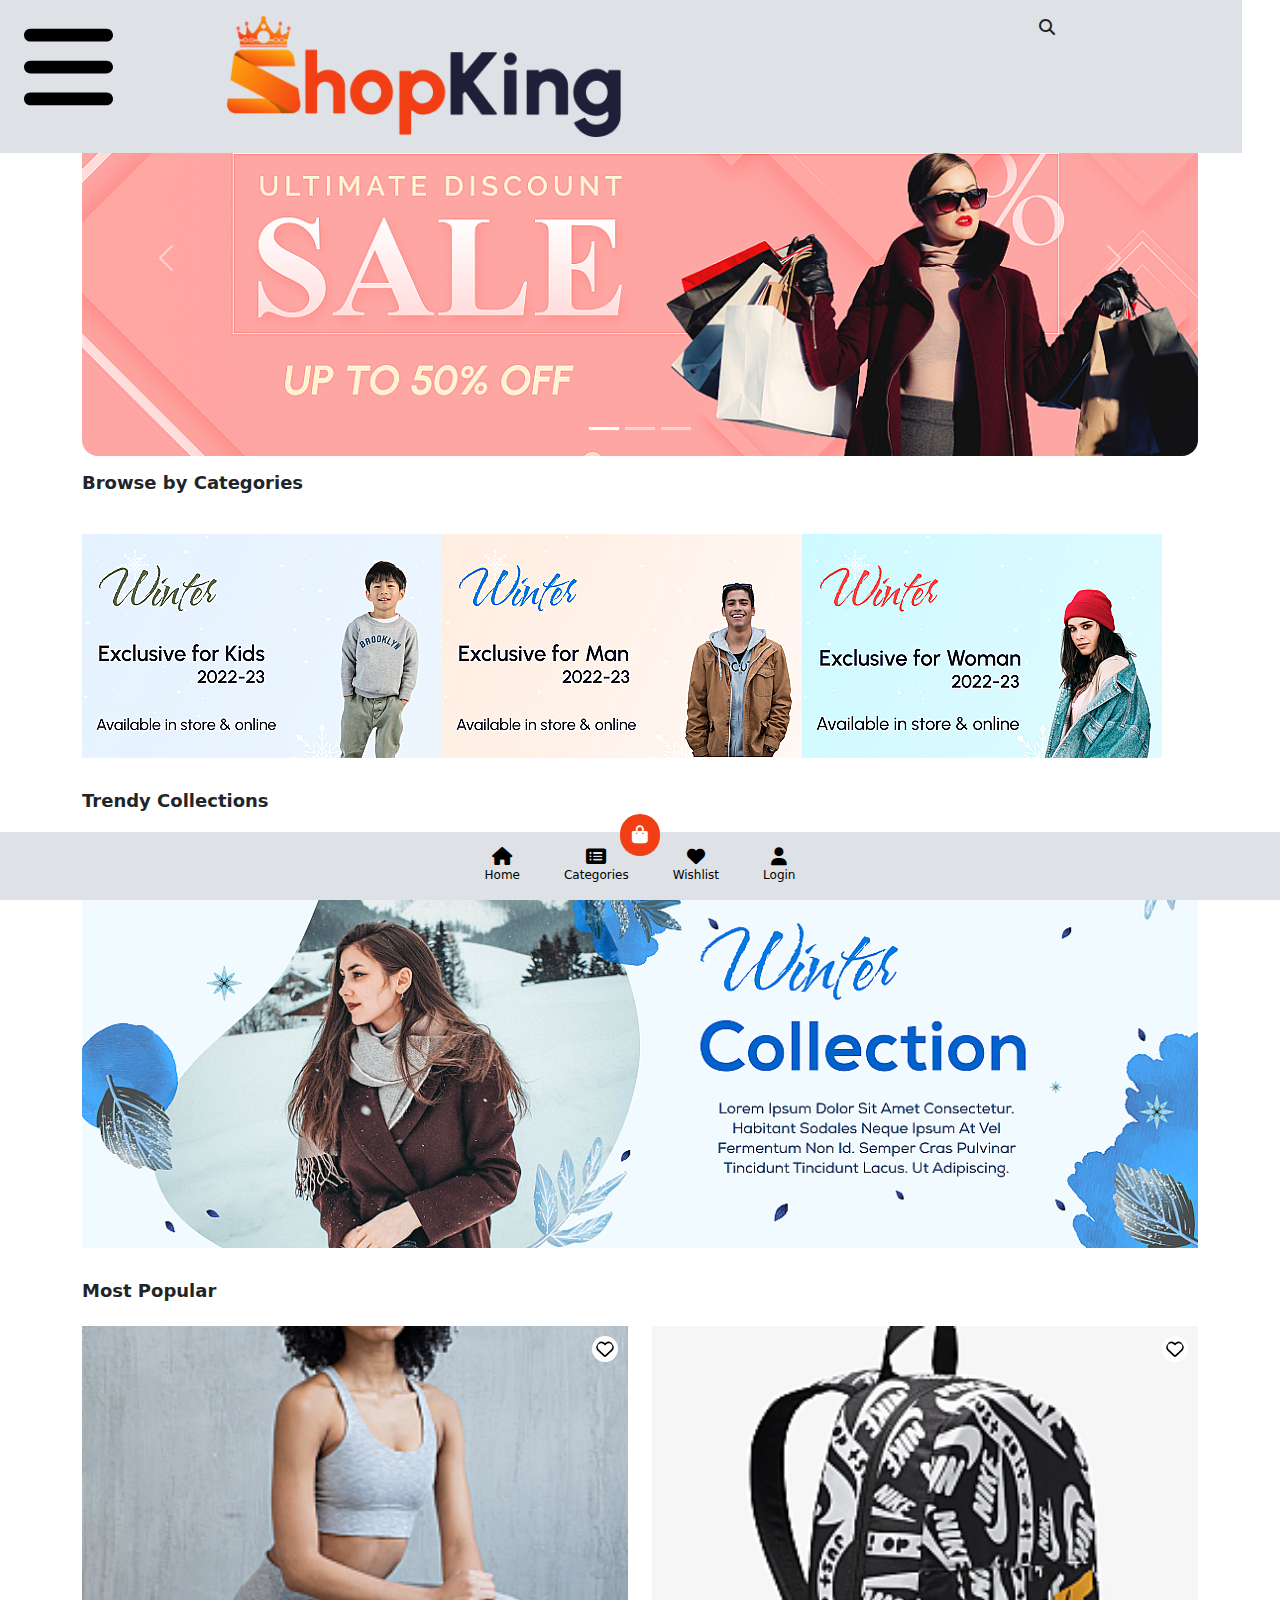
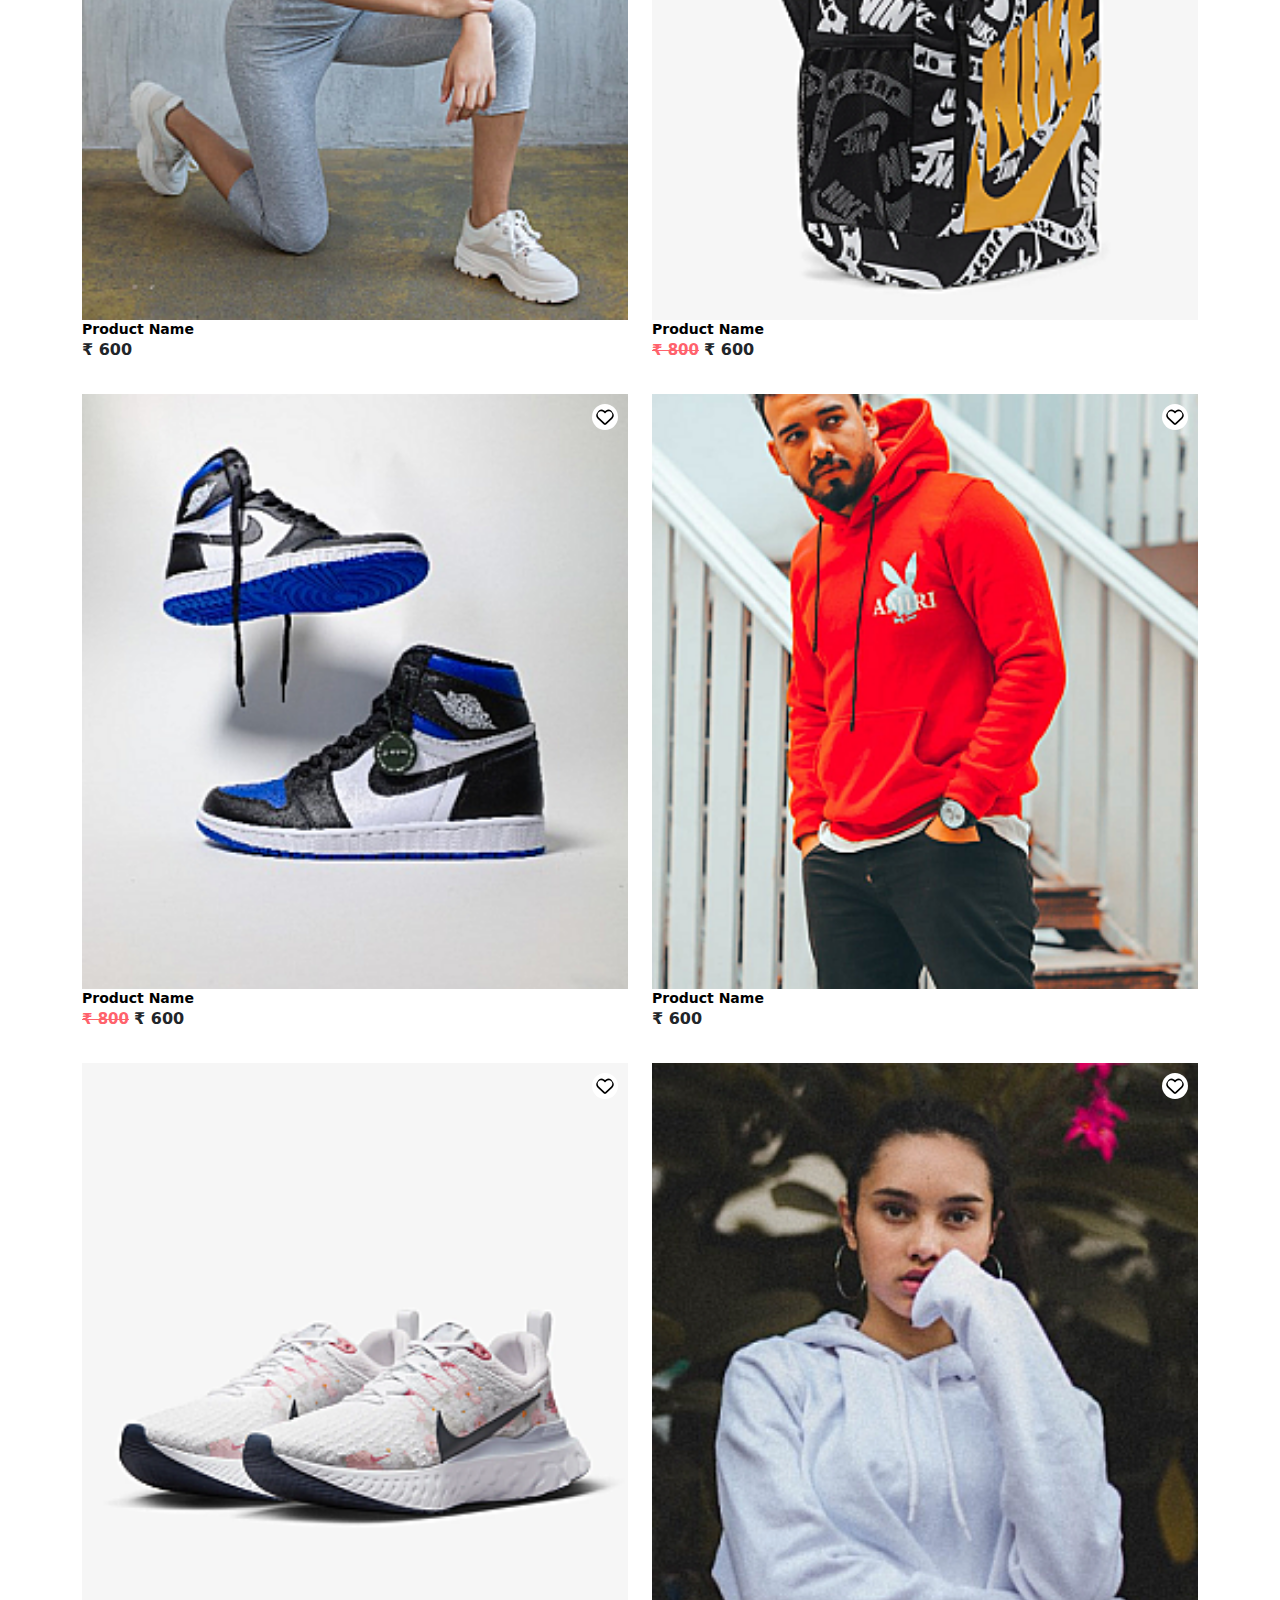
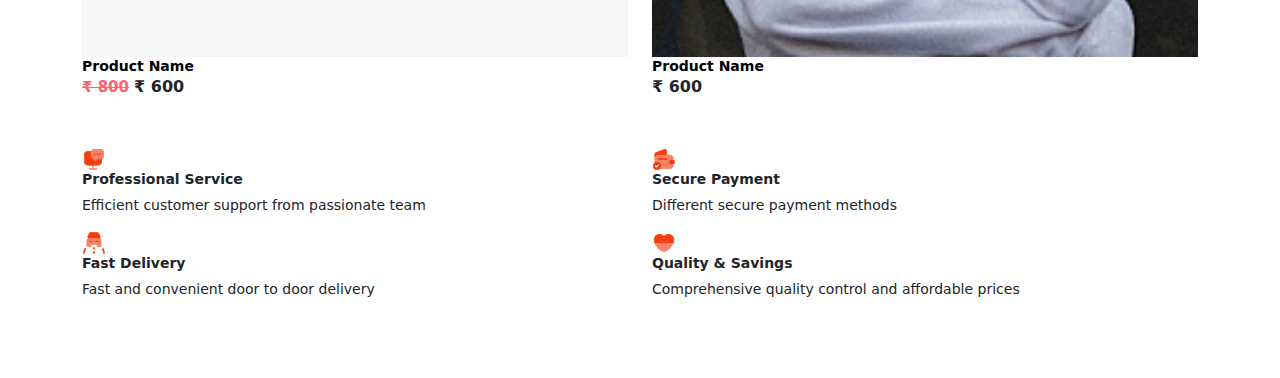
==== commit 0636119c: "checkout and thankyou pages" ====
--- a/www/index.html
+++ b/www/index.html
@@ -378,7 +378,7 @@
         <script src="js/jquery-3.7.1.min.js"></script> 
         <script src="js/bootstrap.bundle.min.js"></script> 
         <script src="https://cdn.jsdelivr.net/npm/swiper@9/swiper-bundle.min.js"></script> 
-        <script src="js/index.js"></script>
+        <script src="js/jquery.validate.min.js"></script> 
         <script src="js/custom.js"></script> 
         <script>
             header();
--- a/www/css/style.css
+++ b/www/css/style.css
@@ -243,6 +243,10 @@
 }
 
 /* ========= Cart Menu========== */
+.search-box, header .search-close {
+    display: none;
+}
+/* ========= Cart Menu========== */
 .cart-toggle .cart-box img {
     width: 100px;
 }
@@ -285,11 +289,11 @@
 }
 
 /* ========= Product Page ========== */
-.product-page ul li {
+/* .product-page ul li {
     width: 50%;
     display: inline-flex;
     padding: 12px;
-}
+} */
 li a {
     text-decoration: none;
     color: #000;
